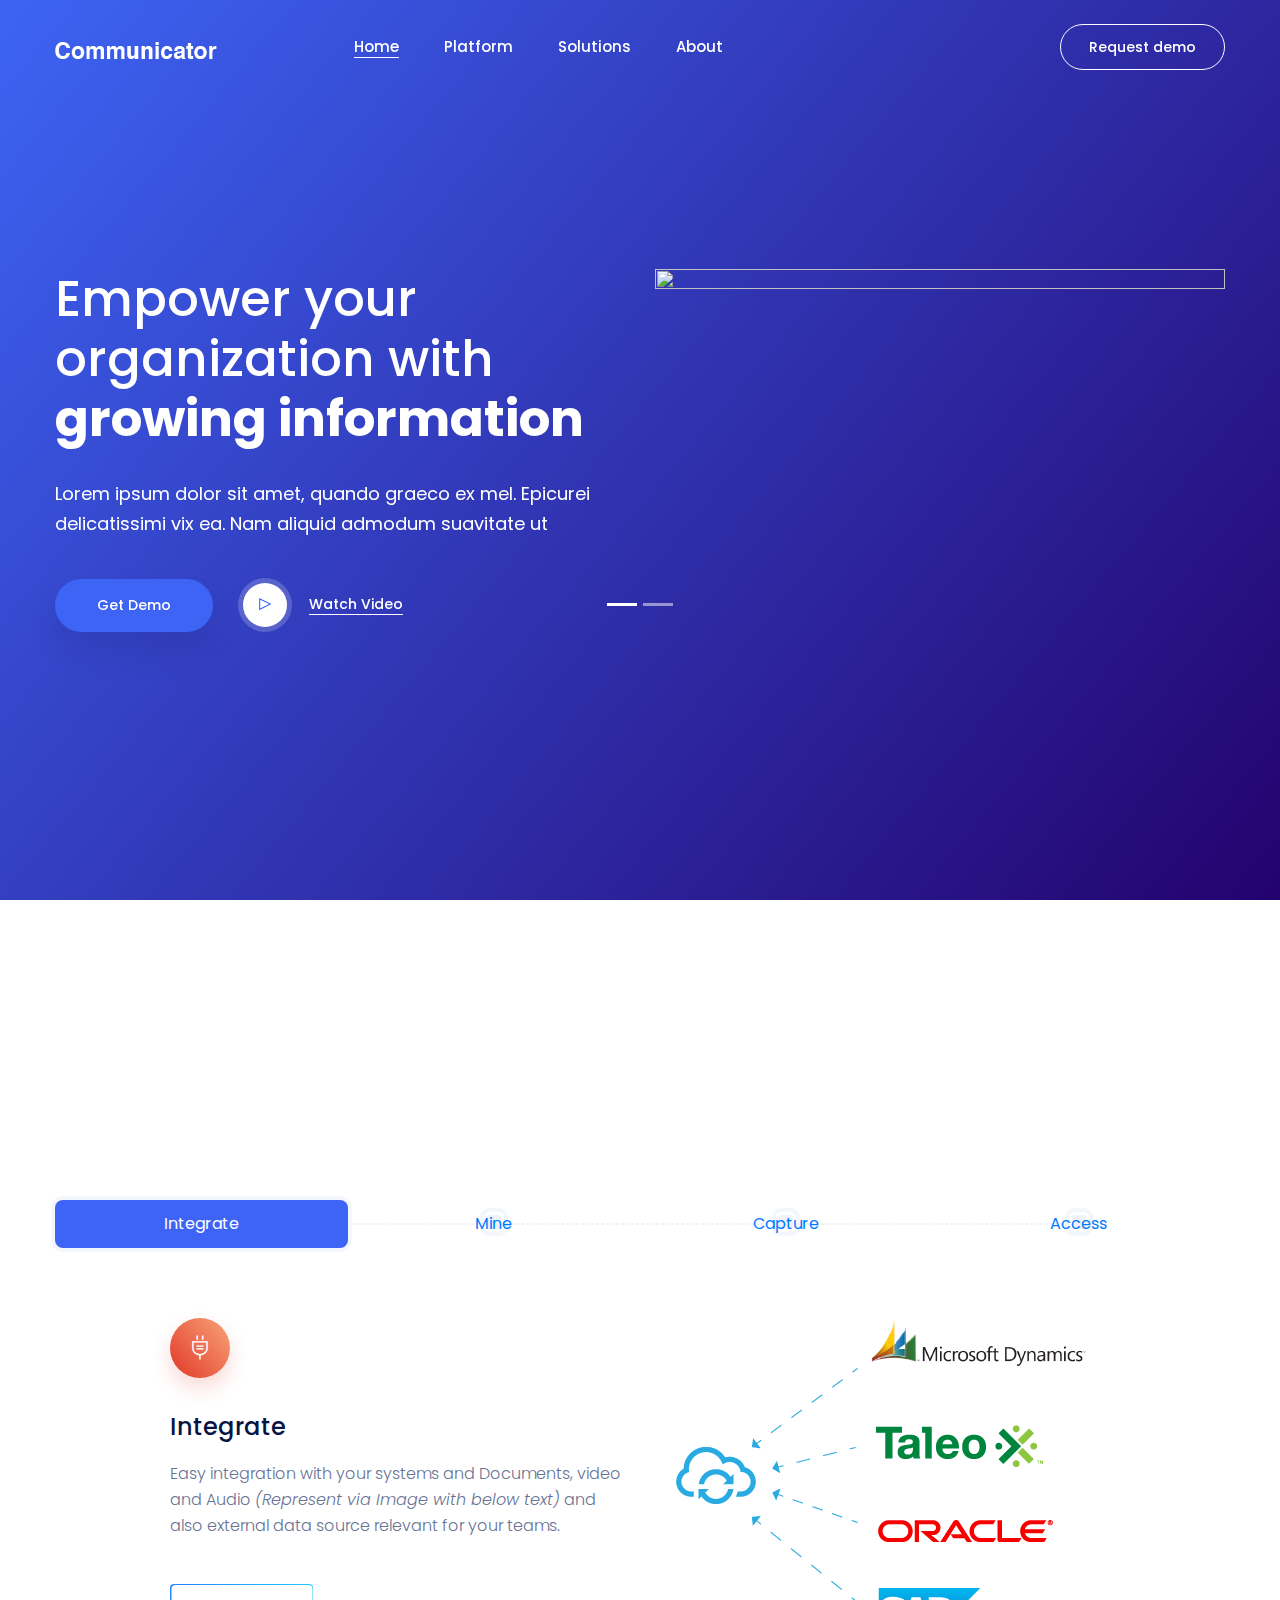
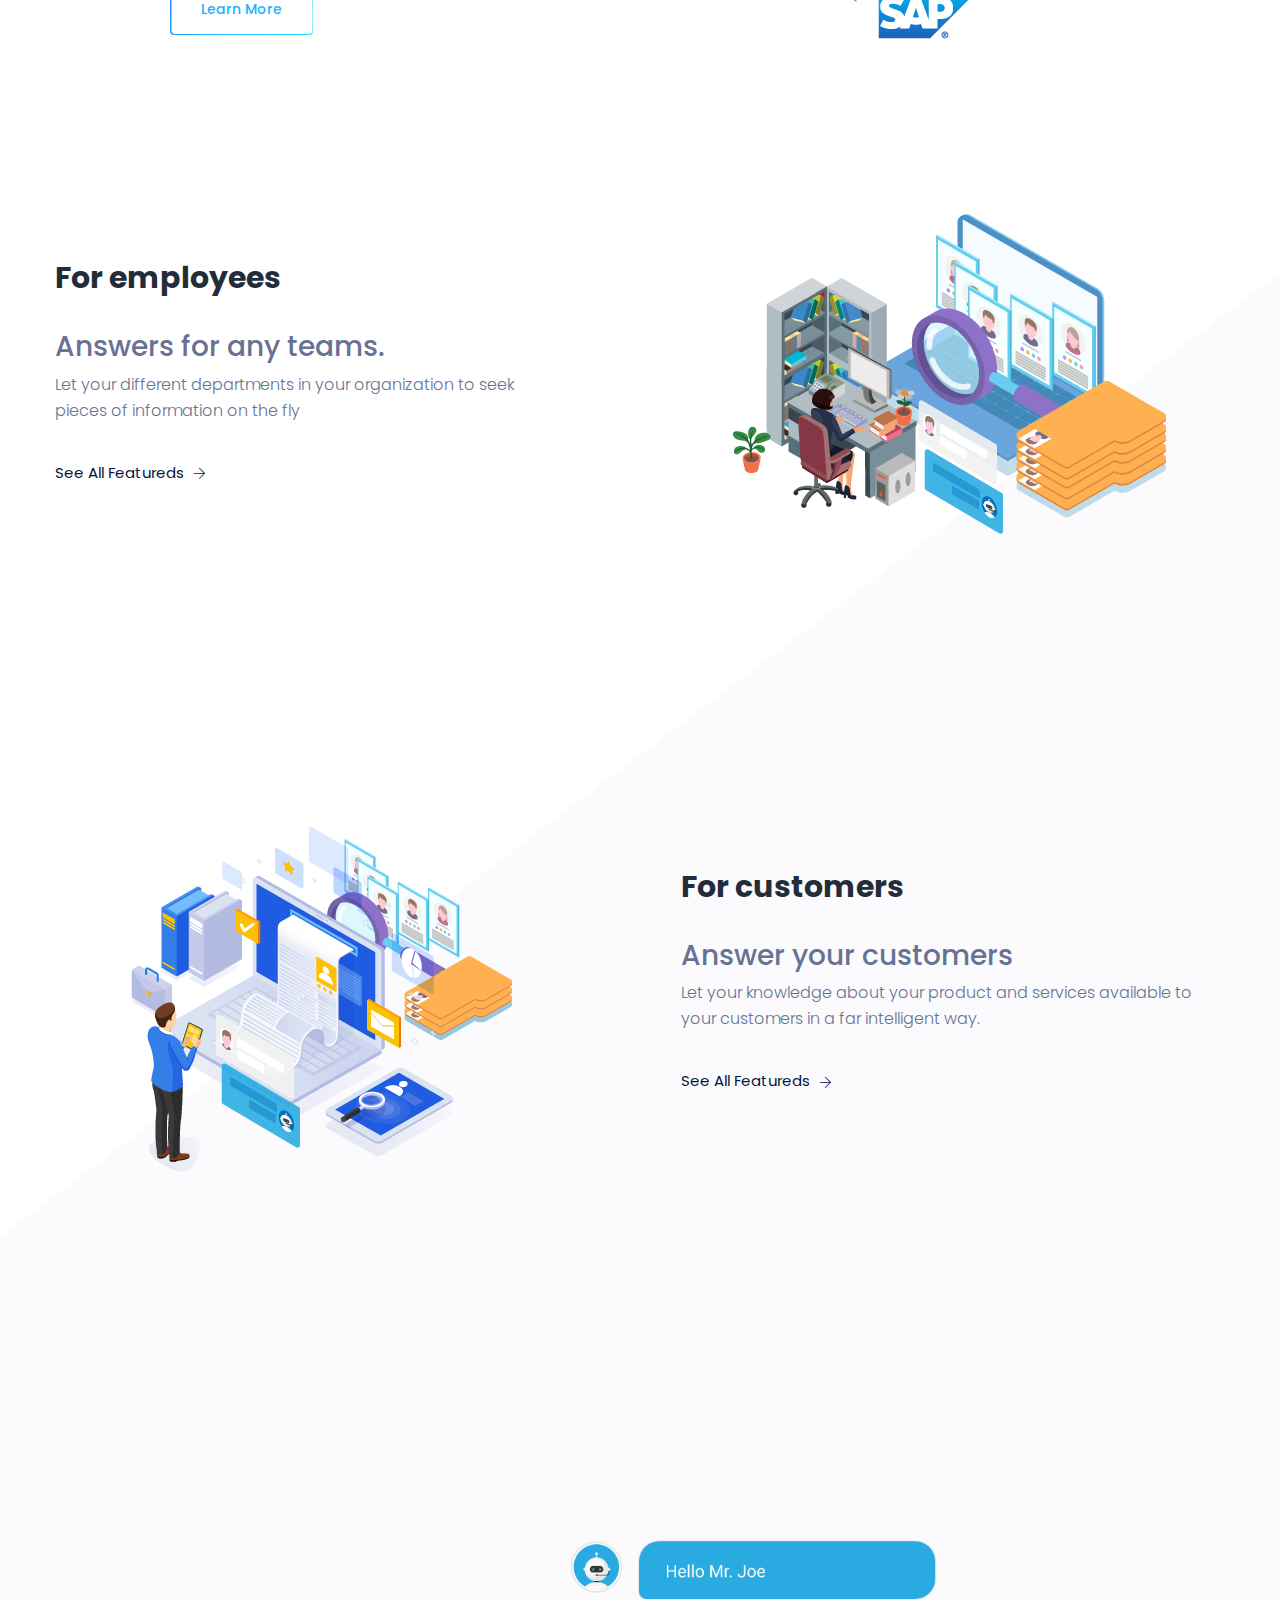
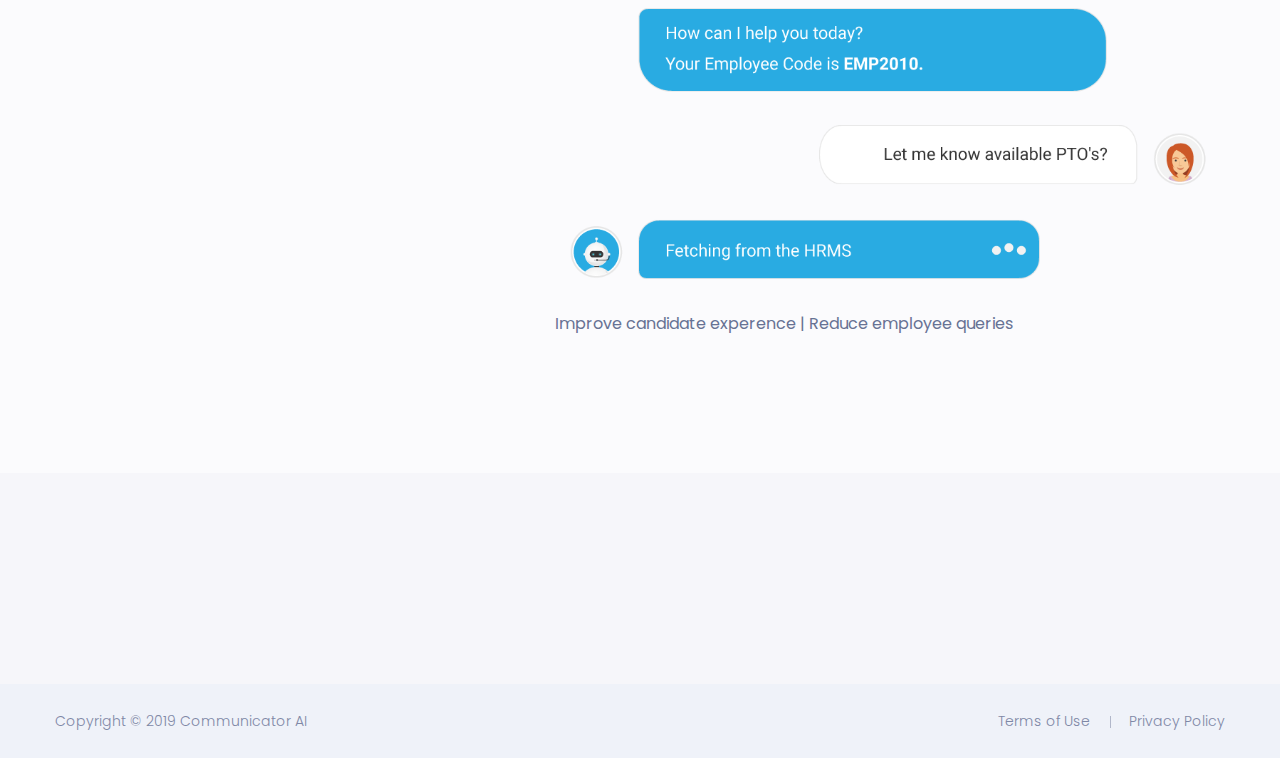
==== index.html @ 9c0e0937 "Merge branch 'master' of https://github.com/arunponnappan/communicator" ====
<!doctype html>
<html lang="en">

<head>
    <!-- Required meta tags -->
    <meta charset="utf-8">
    <meta name="viewport" content="width=device-width, initial-scale=1, shrink-to-fit=no">
    <link rel="shortcut icon" href="img/favicon.png" type="image/x-icon">
    <title>Communicator AI - Enabling Information Discovery in a secure and intelligent way </title>
    <!-- Bootstrap CSS -->
    <link rel="stylesheet" href="css/bootstrap.min.css">
    <link rel="stylesheet" href="vendors/bootstrap-selector/css/bootstrap-select.min.css">
    <!--icon font css-->
    <link rel="stylesheet" href="vendors/themify-icon/themify-icons.css">
    <link rel="stylesheet" href="vendors/flaticon/flaticon.css">
    <link rel="stylesheet" href="vendors/animation/animate.css">
    <link rel="stylesheet" href="vendors/owl-carousel/assets/owl.carousel.min.css">
    <link rel="stylesheet" href="vendors/magnify-pop/magnific-popup.css">
    <link rel="stylesheet" href="vendors/nice-select/nice-select.css">
    <link rel="stylesheet" href="css/style.css">
    <link rel="stylesheet" href="css/responsive.css">
     <style>
    /* Make the image fully responsive */
        .carousel-inner img {
            width: 100%;
            height: 100%;
         }
    </style>
</head>

<body>
<header class="header_area">
  <nav class="navbar navbar-expand-lg menu_one menu_five">
    <div class="container">
      <a class="navbar-brand sticky_logo" href="#">
          <img src="img/logo2.png"  alt="logo">
          <img src="img/logo.png" alt="">
      </a>
      <button class="navbar-toggler collapsed" type="button" data-toggle="collapse" data-target="#navbarSupportedContent" aria-controls="navbarSupportedContent" aria-expanded="false" aria-label="Toggle navigation">
          <span class="menu_toggle">
              <span class="hamburger">
                  <span></span>
                  <span></span>
                  <span></span>
              </span>
              <span class="hamburger-cross">
                  <span></span>
                  <span></span>
              </span>
          </span>
      </button>
      <div class="collapse navbar-collapse" id="navbarSupportedContent">
        <ul class="navbar-nav menu w_menu pl_120">
          <li class="nav-item dropdown active">
            <a href="index.html" class="nav-link">Home</a>
          </li>
          <li class="nav-item dropdown ">
            <a href="platform.html" class="nav-link">Platform</a>
          </li>
          <li class="nav-item dropdown ">
            <a href="solutions.html" class="nav-link">Solutions</a>
          </li>
          <li class="nav-item dropdown ">
            <a href="about.html" class="nav-link">About</a>
          </li>
        </ul>
      </div>
      <a class="btn_get btn_get_radious hidden-sm hidden-xs" href="#get-app">Request demo</a>
    </div>
  </nav>
</header>

<section class="software_banner_area d-flex align-items-center">
  <div class="container">
  <div id="carousel-main" class="carousel slide" data-ride="carousel">
          <!-- Indicators -->
          <ul class="carousel-indicators">
            <li data-target="#carousel-main" data-slide-to="0" class="active"></li>
            <li data-target="#carousel-main" data-slide-to="1"></li>
          </ul>

          <!-- The slideshow -->
          <div class="carousel-inner carousel-showall">
            <div class="carousel-item active ">
                <div class="row">
                  <div class="col-lg-6 d-flex align-items-center">
                    <div class="software_banner_content">
                      <h2 class="f_500 f_size_50 w_color wow fadeInLeft" data-wow-delay="0.2s">
                        Empower your organization with <span class="f_700">growing information</span>
                      </h2>
                      <!-- !Content -->
                      <p class="w_color f_size_18 l_height30 mt_30 wow fadeInLeft" data-wow-delay="0.4s">
                          Lorem ipsum dolor sit amet, quando graeco ex mel. Epicurei delicatissimi vix ea. Nam aliquid admodum suavitate ut
                      </p>
                      <div class="action_btn d-flex align-items-center mt_40 wow fadeInLeft" data-wow-delay="0.6s">
                        <a href="#" class="software_banner_btn">Get Demo</a>
                        <a href="!content" class="video_btn popup-youtube">
                          <div class="icon"><i class="ti-control-play"></i></div>
                          <span>Watch Video</span>
                        </a>
                      </div>
                    </div>
                  </div>
                  <div class="col-lg-6">
                    <div class="software_img wow fadeInRight" data-wow-delay="0.2s">
                      <img src="img/graphics/banner_img.png" alt="">
                    </div>
                  </div>
                </div>
            </div>
            <div class="carousel-item">
                <div class="row">
                  <div class="col-lg-6 d-flex align-items-center">
                    <div class="software_banner_content">
                      <h2 class="f_500 f_size_50 w_color wow fadeInLeft" data-wow-delay="0.2s">
                        Next generation Intelligent <span class="f_700">information discovery platform</span>
                      </h2>

                      <div class="action_btn d-flex align-items-center mt_40 wow fadeInLeft" data-wow-delay="0.6s">
                        <a href="#" class="software_banner_btn">Get Demo</a>
                        <a href="!content" class="video_btn popup-youtube">
                          <div class="icon"><i class="ti-control-play"></i></div>
                          <span>Watch Video</span>
                        </a>
                      </div>
                    </div>
                  </div>
                  <div class="col-lg-6">
                    <div class="software_img wow fadeInRight" data-wow-delay="0.2s">
                      <img src="img/graphics/slider-2.png" alt="">
                    </div>
                  </div>
                </div>
            </div>
          </div>

          <!-- Left and right controls -->
          <a class="carousel-control-prev" href="#carousel-main" data-slide="prev"></a>
          <a class="carousel-control-next" href="#carousel-main" data-slide="next"></a>
        </div>
    </div>
</section>






<section class="software_featured_area">
  <div class="container">
    <div class="sec_title text-center mb_70 wow fadeInUp" data-wow-delay="0.2s">
      <h2 class="f_p f_size_30 l_height50 f_600 t_color3">Why communicator?</h2>
      <p class="f_300 f_size_16 mb-0">
          Find the hidden information from your organization data.Yes!<br>  From both structured and unstructured data via NLP powered search agents
      </p>
    </div>
    <!-- Nav tabs -->
    <ul class="nav nav-tabs nav-justified center-tab line-d" style="border: 0;margin-bottom: 40px">
      <li class="nav-item " >
        <a class="nav-link active line-dot " data-toggle="tab" href="#home">Integrate</a>
      </li>
      <li class="nav-item">
        <a class="nav-link line-dot" data-toggle="tab" href="#menu1">Mine</a>
      </li>
      <li class="nav-item">
        <a class="nav-link line-dot" data-toggle="tab" href="#menu2">Capture</a>
      </li>
      <li class="nav-item">
        <a class="nav-link line-dot" data-toggle="tab" href="#menu3">Access</a>
      </li>
    </ul>
    <!-- Tab panes -->
    <div class="tab-content" >
      <div class="tab-pane container active" id="home">
        <div class="row flex-row-reverse saas_service_item">
          <div class="col-lg-6">
            <div class="saas_service_img">
              <img src="img/graphics/Integrate-001.png" alt="">
            </div>
          </div>
          <div class="col-lg-6 d-flex align-items-center">
            <div class="saas_service_content pl_100 ">
              <div class="icon icon_two"><i class="ti-plug"></i></div>
              <h4 class="f_500 f_p t_color">Integrate</h4>
              <p class="f_p f_300">
                  Easy integration with your systems and Documents, video and Audio <i>(Represent via Image with below text)</i> and also external data source relevant for your teams.
              </p>
              <a href="#" class="gr_btn"><span class="text">Learn More</span></a>
            </div>
          </div>
        </div>
      </div>
      <div class="tab-pane container fade" id="menu1">
        <div class="row flex-row-reverse saas_service_item">
          <div class="col-lg-6">
            <div class="saas_service_img ">
              <img src="img/graphics/mining-001.png" alt="">
            </div>
          </div>
          <div class="col-lg-6 d-flex align-items-center">
            <div class="saas_service_content pl_100 ">
              <div class="icon icon_two"><i class="ti-zip"></i></div>
              <h4 class="f_500 f_p t_color">Mining</h4>
              <p class="f_p f_300">Our search crawlers mine your systems, deep within your documents, audio and video files for the information</p>
              <a href="#" class="gr_btn"><span class="text">Learn More</span></a>
            </div>
          </div>
        </div>
      </div>
      <div class="tab-pane container fade" id="menu2">
        <div class="row flex-row-reverse saas_service_item">
          <div class="col-lg-6">
            <div class="saas_service_img ">
              <img src="img/graphics/capture-001.png" alt="">
            </div>
          </div>
          <div class="col-lg-6 d-flex align-items-center">
            <div class="saas_service_content pl_100 ">
              <div class="icon icon_two"><i class="ti-server"></i></div>
              <h4 class="f_500 f_p t_color">Knowledge Graph</h4>
              <p class="f_p f_300">Automatically creates a knowledge graph of your organization with details about your knowledge sources.</p>
              <a href="#" class="gr_btn"><span class="text">Learn More</span></a>
            </div>
          </div>
        </div>
      </div>
      <div class="tab-pane container fade" id="menu3">
        <div class="row flex-row-reverse saas_service_item">
          <div class="col-lg-6">
            <div class="saas_service_img ">
              <img src="img/graphics/Access-001.gif" alt="">
            </div>
          </div>
          <div class="col-lg-6 d-flex align-items-center">
            <div class="saas_service_content pl_100 ">
              <div class="icon icon_two"><i class="ti-comments"></i></div>
              <h4 class="f_500 f_p t_color">Search</h4>
              <p class="f_p f_300">Easily find your answers via conversational search agents</p>
              <a href="#" class="gr_btn"><span class="text">Learn More</span></a>
            </div>
          </div>
        </div>
      </div>
    </div>
  </div>
</section>


     <section class="app_featured_area">
        <div class="triangle_shape"></div>
        <div class="container">
            <div class="row flex-row-reverse app_feature_info">
                <div class="col-lg-6">
                    <div class="app_fetured_item">
                       <img src="img/graphics/search-001.png">
                    </div>
                </div>
                <div class="col-lg-6">
                    <div class="app_featured_content">
                        <h2 class="f_p f_size_30 f_700 t_color3 l_height45 pr_70 mb-30">For employees </h2>
                        <h3>Answers for any teams.</h3>
                        <p class="f_300">Let your different departments in your organization to seek pieces of information on the fly</p>
                        <a href="#" class="learn_btn_two">See All Featureds <i class="ti-arrow-right"></i></a>
                    </div>
                </div>
            </div>
            <div class="row app_feature_info">
                <div class="col-lg-5">
                    <div class="app_img">
                        <img src="img/graphics/for-customers-001.png">
                    </div>
                </div>
                <div class="col-lg-7 d-flex align-items-center">
                    <div class="app_featured_content">
                        <h2 class="f_p f_size_30 f_700 t_color3 l_height45 mb-30">For customers </h2>
                        <h3>Answer your customers </h3>
                        <p class="f_300">Let your knowledge about your product and services available to your customers in a far intelligent way. </p>
                        <a href="#" class="learn_btn_two">See All Featureds <i class="ti-arrow-right"></i></a>
                    </div>
                </div>
            </div>
        </div>
    </section>



<section class="design_tab_area " style="padding-top:10px;padding-bottom: 120px;">
  <div class="container">
    <div class="sec_title text-center mb_70 wow fadeInUp" data-wow-delay="0.3s" style="visibility: visible; animation-delay: 0.3s; animation-name: fadeInUp;">
      <h2 class="f_p f_size_30 l_height50 f_600 t_color3">See the Platform in Action</h2>
      <p class="f_300 f_size_16 mb-0">AI platform that makes all of <br>your company's information accessible through search.</p>
    </div>
    <div class="row">
      <div class="col-lg-4">
        <ul class="nav nav-tabs design_tab" role="tablist">
          <li class="nav-item wow fadeInUp" data-wow-delay="0.4s" style="visibility: visible; animation-delay: 0.4s; animation-name: fadeInUp;">
            <a class="nav-link active show" id="one-tab" data-toggle="tab" href="#one" role="tab" aria-controls="one" aria-selected="true">
              <h5>Human resource</h5>
              <p>te qui dicta mandamus reprimique</p>
            </a>
          </li>
          <li class="nav-item wow fadeInUp" data-wow-delay="0.6s" style="visibility: visible; animation-delay: 0.6s; animation-name: fadeInUp;">
            <a class="nav-link" id="two-tab" data-toggle="tab" href="#two" role="tab" aria-controls="two" aria-selected="false">
              <h5>Legal</h5>
              <p>te qui dicta mandamus reprimique</p>
            </a>
          </li>
          <li class="nav-item wow fadeInUp" data-wow-delay="0.8s" style="visibility: visible; animation-delay: 0.8s; animation-name: fadeInUp;">
            <a class="nav-link" id="four-tab" data-toggle="tab" href="#three" role="tab" aria-controls="four" aria-selected="false">
              <h5>Sales & Ops</h5>
              <p>te qui dicta mandamus reprimique</p>
            </a>
          </li>
          <li class="nav-item wow fadeInUp" data-wow-delay="0.8s" style="visibility: visible; animation-delay: 0.8s; animation-name: fadeInUp;">
            <a class="nav-link" id="four-tab" data-toggle="tab" href="#four" role="tab" aria-controls="four" aria-selected="false">
              <h5>Supply Chain </h5>
              <p>te qui dicta mandamus reprimique</p>
            </a>
          </li>
        </ul>
      </div>
      <div class="col-lg-8">
        <div class="tab-content">
          <div class="tab-pane fade active show" id="one" role="tabpanel" aria-labelledby="one-tab">
            <div class="tab_img">
              <img class="img-fluid" src="img/graphics/hr-chat-001.png" alt="">
              <p style="padding-top:10px">Improve candidate experence  | Reduce employee queries </p>
            </div>
          </div>
          <div class="tab-pane fade" id="two" role="tabpanel" aria-labelledby="two-tab">
            <div class="tab_img">
              <img class="img-fluid" src="img/graphics/legal-chat-001.png" alt="">
              <p style="padding-top:10px">Manage litigations| Know the case status on the fly </p>
            </div>
          </div>
          <div class="tab-pane fade" id="three" role="tabpanel" aria-labelledby="three-tab">
            <div class="tab_img">
              <img class="img-fluid" src="img/graphics/sales-chat-001.png" alt="">
              <p style="padding-top:10px">Automate Sales Process | Know the deal status on the fly | Democratize sales Analytics </p>
            </div>
          </div>
          <div class="tab-pane fade" id="four" role="tabpanel" aria-labelledby="four-tab">
            <div class="tab_img">
              <img class="img-fluid" src="img/graphics/supplychain-chat-001.png" alt="">
              <p style="padding-top:10px">Automate Procurement process | Inventory Visibility and Order Tracking | Warranty Claims and RMA </p>
            </div>
          </div>
        </div>
      </div>
    </div>
  </div>

  <!-- <section class="partner_logo_area_two">
        <div class="container">
            <h4 class="f_size_18 f_400 f_p text-center l_height28 mb_70">#communicator connects</h4>
            <div class="row partner_info">
                <div class="logo_item wow fadeInLeft" data-wow-delay="0.1s" style="visibility: visible; animation-delay: 0.1s; animation-name: fadeInLeft;">
                    <a href="#"><img src="img/graphics/logo_01.png" alt=""></a>
                </div>
                <div class="logo_item wow fadeInLeft" data-wow-delay="0.2s" style="visibility: visible; animation-delay: 0.2s; animation-name: fadeInLeft;">
                    <a href="#"><img src="img/graphics/logo_01.png" alt=""></a>
                </div>
                <div class="logo_item wow fadeInLeft" data-wow-delay="0.3s" style="visibility: visible; animation-delay: 0.3s; animation-name: fadeInLeft;">
                    <a href="#"><img src="img/graphics/logo_01.png" alt=""></a>
                </div>
                <div class="logo_item wow fadeInLeft" data-wow-delay="0.4s" style="visibility: visible; animation-delay: 0.4s; animation-name: fadeInLeft;">
                    <a href="#"><img src="img/graphics/logo_01.png" alt=""></a>
                </div>
                <div class="logo_item wow fadeInLeft" data-wow-delay="0.5s" style="visibility: visible; animation-delay: 0.5s; animation-name: fadeInLeft;">
                    <a href="#"><img src="img/graphics/logo_01.png" alt=""></a>
                </div>
                <div class="logo_item wow fadeInLeft" data-wow-delay="0.6s" style="visibility: visible; animation-delay: 0.6s; animation-name: fadeInLeft;">
                    <a href="#"><img src="img/graphics/logo_01.png" alt=""></a>
                </div>
                <div class="logo_item wow fadeInLeft" data-wow-delay="0.7s" style="visibility: visible; animation-delay: 0.7s; animation-name: fadeInLeft;">
                    <a href="#"><img src="img/graphics/logo_01.png" alt=""></a>
                </div>
                <div class="logo_item wow fadeInLeft" data-wow-delay="0.8s" style="visibility: visible; animation-delay: 0.8s; animation-name: fadeInLeft;">
                    <a href="#"><img src="img/graphics/logo_01.png" alt=""></a>
                </div>
            </div>


        </div>
    </section> -->

</section>


    <section class="action_area_two">
        <div class="container">
            <div class="row">
                <div class="col-lg-12 align-items-center">
                    <div class="action_content text-center">
                        <h2 class="f_600 f_size_30 l_height45 t_color3 mb-0 wow fadeInLeft" data-wow-delay="0.3s">Say hello to Communicator</h2>
                        <a href="#" class="btn_three btn_hover wow fadeInLeft" data-wow-delay="0.5s">Contact Us</a>
                    </div>
                </div>
                <!-- <div class="col-lg-4">
                    <div class="action_img wow fadeInRight" data-wow-delay="0.5s">
                        <img src="img/graphics/action_image.png" alt="">
                    </div>
                </div> -->
            </div>
        </div>
    </section>
<footer class="footer_area footer_area_five f_bg">
  <div class="footer_bottom">
    <div class="container">
      <div class="row">
        <div class="col-lg-8  col-sm-6">
          <p class="mb-0 f_300">Copyright © 2019 Communicator AI</p>
        </div>
        <div class="col-lg-4 col-md-4 col-sm-12">
          <ul class="list-unstyled f_menu text-right">
            <li><a href="#">Terms of Use</a></li>
            <li><a href="#">Privacy Policy</a></li>
          </ul>
        </div>
      </div>
    </div>
  </div>
</footer>



    <!-- Optional JavaScript -->
    <!-- jQuery first, then Popper.js, then Bootstrap JS -->
    <script src="js/jquery-3.2.1.min.js"></script>
    <script src="js/propper.js"></script>
    <script src="js/bootstrap.min.js"></script>
    <script src="vendors/bootstrap-selector/js/bootstrap-select.min.js"></script>
    <script src="vendors/wow/wow.min.js"></script>
    <script src="vendors/sckroller/jquery.parallax-scroll.js"></script>
    <script src="vendors/owl-carousel/owl.carousel.min.js"></script>
    <script src="vendors/nice-select/jquery.nice-select.min.js"></script>
    <script src="vendors/imagesloaded/imagesloaded.pkgd.min.js"></script>
    <script src="vendors/isotope/isotope-min.js"></script>
    <script src="vendors/magnify-pop/jquery.magnific-popup.min.js"></script>
    <script src="js/plugins.js"></script>
    <script src="js/main.js"></script>
</body>

</html>
---- vendors/themify-icon/themify-icons.css ----
@font-face {
	font-family: 'themify';
	src:url('fonts/themify.eot?-fvbane');
	src:url('fonts/themify.eot?#iefix-fvbane') format('embedded-opentype'),
		url('fonts/themify.woff?-fvbane') format('woff'),
		url('fonts/themify.ttf?-fvbane') format('truetype'),
		url('fonts/themify.svg?-fvbane#themify') format('svg');
	font-weight: normal;
	font-style: normal;
}

[class^="ti-"], [class*=" ti-"] {
	font-family: 'themify';
	speak: none;
	font-style: normal;
	font-weight: normal;
	font-variant: normal;
	text-transform: none;
	line-height: 1;

	/* Better Font Rendering =========== */
	-webkit-font-smoothing: antialiased;
	-moz-osx-font-smoothing: grayscale;
}

.ti-wand:before {
	content: "\e600";
}
.ti-volume:before {
	content: "\e601";
}
.ti-user:before {
	content: "\e602";
}
.ti-unlock:before {
	content: "\e603";
}
.ti-unlink:before {
	content: "\e604";
}
.ti-trash:before {
	content: "\e605";
}
.ti-thought:before {
	content: "\e606";
}
.ti-target:before {
	content: "\e607";
}
.ti-tag:before {
	content: "\e608";
}
.ti-tablet:before {
	content: "\e609";
}
.ti-star:before {
	content: "\e60a";
}
.ti-spray:before {
	content: "\e60b";
}
.ti-signal:before {
	content: "\e60c";
}
.ti-shopping-cart:before {
	content: "\e60d";
}
.ti-shopping-cart-full:before {
	content: "\e60e";
}
.ti-settings:before {
	content: "\e60f";
}
.ti-search:before {
	content: "\e610";
}
.ti-zoom-in:before {
	content: "\e611";
}
.ti-zoom-out:before {
	content: "\e612";
}
.ti-cut:before {
	content: "\e613";
}
.ti-ruler:before {
	content: "\e614";
}
.ti-ruler-pencil:before {
	content: "\e615";
}
.ti-ruler-alt:before {
	content: "\e616";
}
.ti-bookmark:before {
	content: "\e617";
}
.ti-bookmark-alt:before {
	content: "\e618";
}
.ti-reload:before {
	content: "\e619";
}
.ti-plus:before {
	content: "\e61a";
}
.ti-pin:before {
	content: "\e61b";
}
.ti-pencil:before {
	content: "\e61c";
}
.ti-pencil-alt:before {
	content: "\e61d";
}
.ti-paint-roller:before {
	content: "\e61e";
}
.ti-paint-bucket:before {
	content: "\e61f";
}
.ti-na:before {
	content: "\e620";
}
.ti-mobile:before {
	content: "\e621";
}
.ti-minus:before {
	content: "\e622";
}
.ti-medall:before {
	content: "\e623";
}
.ti-medall-alt:before {
	content: "\e624";
}
.ti-marker:before {
	content: "\e625";
}
.ti-marker-alt:before {
	content: "\e626";
}
.ti-arrow-up:before {
	content: "\e627";
}
.ti-arrow-right:before {
	content: "\e628";
}
.ti-arrow-left:before {
	content: "\e629";
}
.ti-arrow-down:before {
	content: "\e62a";
}
.ti-lock:before {
	content: "\e62b";
}
.ti-location-arrow:before {
	content: "\e62c";
}
.ti-link:before {
	content: "\e62d";
}
.ti-layout:before {
	content: "\e62e";
}
.ti-layers:before {
	content: "\e62f";
}
.ti-layers-alt:before {
	content: "\e630";
}
.ti-key:before {
	content: "\e631";
}
.ti-import:before {
	content: "\e632";
}
.ti-image:before {
	content: "\e633";
}
.ti-heart:before {
	content: "\e634";
}
.ti-heart-broken:before {
	content: "\e635";
}
.ti-hand-stop:before {
	content: "\e636";
}
.ti-hand-open:before {
	content: "\e637";
}
.ti-hand-drag:before {
	content: "\e638";
}
.ti-folder:before {
	content: "\e639";
}
.ti-flag:before {
	content: "\e63a";
}
.ti-flag-alt:before {
	content: "\e63b";
}
.ti-flag-alt-2:before {
	content: "\e63c";
}
.ti-eye:before {
	content: "\e63d";
}
.ti-export:before {
	content: "\e63e";
}
.ti-exchange-vertical:before {
	content: "\e63f";
}
.ti-desktop:before {
	content: "\e640";
}
.ti-cup:before {
	content: "\e641";
}
.ti-crown:before {
	content: "\e642";
}
.ti-comments:before {
	content: "\e643";
}
.ti-comment:before {
	content: "\e644";
}
.ti-comment-alt:before {
	content: "\e645";
}
.ti-close:before {
	content: "\e646";
}
.ti-clip:before {
	content: "\e647";
}
.ti-angle-up:before {
	content: "\e648";
}
.ti-angle-right:before {
	content: "\e649";
}
.ti-angle-left:before {
	content: "\e64a";
}
.ti-angle-down:before {
	content: "\e64b";
}
.ti-check:before {
	content: "\e64c";
}
.ti-check-box:before {
	content: "\e64d";
}
.ti-camera:before {
	content: "\e64e";
}
.ti-announcement:before {
	content: "\e64f";
}
.ti-brush:before {
	content: "\e650";
}
.ti-briefcase:before {
	content: "\e651";
}
.ti-bolt:before {
	content: "\e652";
}
.ti-bolt-alt:before {
	content: "\e653";
}
.ti-blackboard:before {
	content: "\e654";
}
.ti-bag:before {
	content: "\e655";
}
.ti-move:before {
	content: "\e656";
}
.ti-arrows-vertical:before {
	content: "\e657";
}
.ti-arrows-horizontal:before {
	content: "\e658";
}
.ti-fullscreen:before {
	content: "\e659";
}
.ti-arrow-top-right:before {
	content: "\e65a";
}
.ti-arrow-top-left:before {
	content: "\e65b";
}
.ti-arrow-circle-up:before {
	content: "\e65c";
}
.ti-arrow-circle-right:before {
	content: "\e65d";
}
.ti-arrow-circle-left:before {
	content: "\e65e";
}
.ti-arrow-circle-down:before {
	content: "\e65f";
}
.ti-angle-double-up:before {
	content: "\e660";
}
.ti-angle-double-right:before {
	content: "\e661";
}
.ti-angle-double-left:before {
	content: "\e662";
}
.ti-angle-double-down:before {
	content: "\e663";
}
.ti-zip:before {
	content: "\e664";
}
.ti-world:before {
	content: "\e665";
}
.ti-wheelchair:before {
	content: "\e666";
}
.ti-view-list:before {
	content: "\e667";
}
.ti-view-list-alt:before {
	content: "\e668";
}
.ti-view-grid:before {
	content: "\e669";
}
.ti-uppercase:before {
	content: "\e66a";
}
.ti-upload:before {
	content: "\e66b";
}
.ti-underline:before {
	content: "\e66c";
}
.ti-truck:before {
	content: "\e66d";
}
.ti-timer:before {
	content: "\e66e";
}
.ti-ticket:before {
	content: "\e66f";
}
.ti-thumb-up:before {
	content: "\e670";
}
.ti-thumb-down:before {
	content: "\e671";
}
.ti-text:before {
	content: "\e672";
}
.ti-stats-up:before {
	content: "\e673";
}
.ti-stats-down:before {
	content: "\e674";
}
.ti-split-v:before {
	content: "\e675";
}
.ti-split-h:before {
	content: "\e676";
}
.ti-smallcap:before {
	content: "\e677";
}
.ti-shine:before {
	content: "\e678";
}
.ti-shift-right:before {
	content: "\e679";
}
.ti-shift-left:before {
	content: "\e67a";
}
.ti-shield:before {
	content: "\e67b";
}
.ti-notepad:before {
	content: "\e67c";
}
.ti-server:before {
	content: "\e67d";
}
.ti-quote-right:before {
	content: "\e67e";
}
.ti-quote-left:before {
	content: "\e67f";
}
.ti-pulse:before {
	content: "\e680";
}
.ti-printer:before {
	content: "\e681";
}
.ti-power-off:before {
	content: "\e682";
}
.ti-plug:before {
	content: "\e683";
}
.ti-pie-chart:before {
	content: "\e684";
}
.ti-paragraph:before {
	content: "\e685";
}
.ti-panel:before {
	content: "\e686";
}
.ti-package:before {
	content: "\e687";
}
.ti-music:before {
	content: "\e688";
}
.ti-music-alt:before {
	content: "\e689";
}
.ti-mouse:before {
	content: "\e68a";
}
.ti-mouse-alt:before {
	content: "\e68b";
}
.ti-money:before {
	content: "\e68c";
}
.ti-microphone:before {
	content: "\e68d";
}
.ti-menu:before {
	content: "\e68e";
}
.ti-menu-alt:before {
	content: "\e68f";
}
.ti-map:before {
	content: "\e690";
}
.ti-map-alt:before {
	content: "\e691";
}
.ti-loop:before {
	content: "\e692";
}
.ti-location-pin:before {
	content: "\e693";
}
.ti-list:before {
	content: "\e694";
}
.ti-light-bulb:before {
	content: "\e695";
}
.ti-Italic:before {
	content: "\e696";
}
.ti-info:before {
	content: "\e697";
}
.ti-infinite:before {
	content: "\e698";
}
.ti-id-badge:before {
	content: "\e699";
}
.ti-hummer:before {
	content: "\e69a";
}
.ti-home:before {
	content: "\e69b";
}
.ti-help:before {
	content: "\e69c";
}
.ti-headphone:before {
	content: "\e69d";
}
.ti-harddrives:before {
	content: "\e69e";
}
.ti-harddrive:before {
	content: "\e69f";
}
.ti-gift:before {
	content: "\e6a0";
}
.ti-game:before {
	content: "\e6a1";
}
.ti-filter:before {
	content: "\e6a2";
}
.ti-files:before {
	content: "\e6a3";
}
.ti-file:before {
	content: "\e6a4";
}
.ti-eraser:before {
	content: "\e6a5";
}
.ti-envelope:before {
	content: "\e6a6";
}
.ti-download:before {
	content: "\e6a7";
}
.ti-direction:before {
	content: "\e6a8";
}
.ti-direction-alt:before {
	content: "\e6a9";
}
.ti-dashboard:before {
	content: "\e6aa";
}
.ti-control-stop:before {
	content: "\e6ab";
}
.ti-control-shuffle:before {
	content: "\e6ac";
}
.ti-control-play:before {
	content: "\e6ad";
}
.ti-control-pause:before {
	content: "\e6ae";
}
.ti-control-forward:before {
	content: "\e6af";
}
.ti-control-backward:before {
	content: "\e6b0";
}
.ti-cloud:before {
	content: "\e6b1";
}
.ti-cloud-up:before {
	content: "\e6b2";
}
.ti-cloud-down:before {
	content: "\e6b3";
}
.ti-clipboard:before {
	content: "\e6b4";
}
.ti-car:before {
	content: "\e6b5";
}
.ti-calendar:before {
	content: "\e6b6";
}
.ti-book:before {
	content: "\e6b7";
}
.ti-bell:before {
	content: "\e6b8";
}
.ti-basketball:before {
	content: "\e6b9";
}
.ti-bar-chart:before {
	content: "\e6ba";
}
.ti-bar-chart-alt:before {
	content: "\e6bb";
}
.ti-back-right:before {
	content: "\e6bc";
}
.ti-back-left:before {
	content: "\e6bd";
}
.ti-arrows-corner:before {
	content: "\e6be";
}
.ti-archive:before {
	content: "\e6bf";
}
.ti-anchor:before {
	content: "\e6c0";
}
.ti-align-right:before {
	content: "\e6c1";
}
.ti-align-left:before {
	content: "\e6c2";
}
.ti-align-justify:before {
	content: "\e6c3";
}
.ti-align-center:before {
	content: "\e6c4";
}
.ti-alert:before {
	content: "\e6c5";
}
.ti-alarm-clock:before {
	content: "\e6c6";
}
.ti-agenda:before {
	content: "\e6c7";
}
.ti-write:before {
	content: "\e6c8";
}
.ti-window:before {
	content: "\e6c9";
}
.ti-widgetized:before {
	content: "\e6ca";
}
.ti-widget:before {
	content: "\e6cb";
}
.ti-widget-alt:before {
	content: "\e6cc";
}
.ti-wallet:before {
	content: "\e6cd";
}
.ti-video-clapper:before {
	content: "\e6ce";
}
.ti-video-camera:before {
	content: "\e6cf";
}
.ti-vector:before {
	content: "\e6d0";
}
.ti-themify-logo:before {
	content: "\e6d1";
}
.ti-themify-favicon:before {
	content: "\e6d2";
}
.ti-themify-favicon-alt:before {
	content: "\e6d3";
}
.ti-support:before {
	content: "\e6d4";
}
.ti-stamp:before {
	content: "\e6d5";
}
.ti-split-v-alt:before {
	content: "\e6d6";
}
.ti-slice:before {
	content: "\e6d7";
}
.ti-shortcode:before {
	content: "\e6d8";
}
.ti-shift-right-alt:before {
	content: "\e6d9";
}
.ti-shift-left-alt:before {
	content: "\e6da";
}
.ti-ruler-alt-2:before {
	content: "\e6db";
}
.ti-receipt:before {
	content: "\e6dc";
}
.ti-pin2:before {
	content: "\e6dd";
}
.ti-pin-alt:before {
	content: "\e6de";
}
.ti-pencil-alt2:before {
	content: "\e6df";
}
.ti-palette:before {
	content: "\e6e0";
}
.ti-more:before {
	content: "\e6e1";
}
.ti-more-alt:before {
	content: "\e6e2";
}
.ti-microphone-alt:before {
	content: "\e6e3";
}
.ti-magnet:before {
	content: "\e6e4";
}
.ti-line-double:before {
	content: "\e6e5";
}
.ti-line-dotted:before {
	content: "\e6e6";
}
.ti-line-dashed:before {
	content: "\e6e7";
}
.ti-layout-width-full:before {
	content: "\e6e8";
}
.ti-layout-width-default:before {
	content: "\e6e9";
}
.ti-layout-width-default-alt:before {
	content: "\e6ea";
}
.ti-layout-tab:before {
	content: "\e6eb";
}
.ti-layout-tab-window:before {
	content: "\e6ec";
}
.ti-layout-tab-v:before {
	content: "\e6ed";
}
.ti-layout-tab-min:before {
	content: "\e6ee";
}
.ti-layout-slider:before {
	content: "\e6ef";
}
.ti-layout-slider-alt:before {
	content: "\e6f0";
}
.ti-layout-sidebar-right:before {
	content: "\e6f1";
}
.ti-layout-sidebar-none:before {
	content: "\e6f2";
}
.ti-layout-sidebar-left:before {
	content: "\e6f3";
}
.ti-layout-placeholder:before {
	content: "\e6f4";
}
.ti-layout-menu:before {
	content: "\e6f5";
}
.ti-layout-menu-v:before {
	content: "\e6f6";
}
.ti-layout-menu-separated:before {
	content: "\e6f7";
}
.ti-layout-menu-full:before {
	content: "\e6f8";
}
.ti-layout-media-right-alt:before {
	content: "\e6f9";
}
.ti-layout-media-right:before {
	content: "\e6fa";
}
.ti-layout-media-overlay:before {
	content: "\e6fb";
}
.ti-layout-media-overlay-alt:before {
	content: "\e6fc";
}
.ti-layout-media-overlay-alt-2:before {
	content: "\e6fd";
}
.ti-layout-media-left-alt:before {
	content: "\e6fe";
}
.ti-layout-media-left:before {
	content: "\e6ff";
}
.ti-layout-media-center-alt:before {
	content: "\e700";
}
.ti-layout-media-center:before {
	content: "\e701";
}
.ti-layout-list-thumb:before {
	content: "\e702";
}
.ti-layout-list-thumb-alt:before {
	content: "\e703";
}
.ti-layout-list-post:before {
	content: "\e704";
}
.ti-layout-list-large-image:before {
	content: "\e705";
}
.ti-layout-line-solid:before {
	content: "\e706";
}
.ti-layout-grid4:before {
	content: "\e707";
}
.ti-layout-grid3:before {
	content: "\e708";
}
.ti-layout-grid2:before {
	content: "\e709";
}
.ti-layout-grid2-thumb:before {
	content: "\e70a";
}
.ti-layout-cta-right:before {
	content: "\e70b";
}
.ti-layout-cta-left:before {
	content: "\e70c";
}
.ti-layout-cta-center:before {
	content: "\e70d";
}
.ti-layout-cta-btn-right:before {
	content: "\e70e";
}
.ti-layout-cta-btn-left:before {
	content: "\e70f";
}
.ti-layout-column4:before {
	content: "\e710";
}
.ti-layout-column3:before {
	content: "\e711";
}
.ti-layout-column2:before {
	content: "\e712";
}
.ti-layout-accordion-separated:before {
	content: "\e713";
}
.ti-layout-accordion-merged:before {
	content: "\e714";
}
.ti-layout-accordion-list:before {
	content: "\e715";
}
.ti-ink-pen:before {
	content: "\e716";
}
.ti-info-alt:before {
	content: "\e717";
}
.ti-help-alt:before {
	content: "\e718";
}
.ti-headphone-alt:before {
	content: "\e719";
}
.ti-hand-point-up:before {
	content: "\e71a";
}
.ti-hand-point-right:before {
	content: "\e71b";
}
.ti-hand-point-left:before {
	content: "\e71c";
}
.ti-hand-point-down:before {
	content: "\e71d";
}
.ti-gallery:before {
	content: "\e71e";
}
.ti-face-smile:before {
	content: "\e71f";
}
.ti-face-sad:before {
	content: "\e720";
}
.ti-credit-card:before {
	content: "\e721";
}
.ti-control-skip-forward:before {
	content: "\e722";
}
.ti-control-skip-backward:before {
	content: "\e723";
}
.ti-control-record:before {
	content: "\e724";
}
.ti-control-eject:before {
	content: "\e725";
}
.ti-comments-smiley:before {
	content: "\e726";
}
.ti-brush-alt:before {
	content: "\e727";
}
.ti-youtube:before {
	content: "\e728";
}
.ti-vimeo:before {
	content: "\e729";
}
.ti-twitter:before {
	content: "\e72a";
}
.ti-time:before {
	content: "\e72b";
}
.ti-tumblr:before {
	content: "\e72c";
}
.ti-skype:before {
	content: "\e72d";
}
.ti-share:before {
	content: "\e72e";
}
.ti-share-alt:before {
	content: "\e72f";
}
.ti-rocket:before {
	content: "\e730";
}
.ti-pinterest:before {
	content: "\e731";
}
.ti-new-window:before {
	content: "\e732";
}
.ti-microsoft:before {
	content: "\e733";
}
.ti-list-ol:before {
	content: "\e734";
}
.ti-linkedin:before {
	content: "\e735";
}
.ti-layout-sidebar-2:before {
	content: "\e736";
}
.ti-layout-grid4-alt:before {
	content: "\e737";
}
.ti-layout-grid3-alt:before {
	content: "\e738";
}
.ti-layout-grid2-alt:before {
	content: "\e739";
}
.ti-layout-column4-alt:before {
	content: "\e73a";
}
.ti-layout-column3-alt:before {
	content: "\e73b";
}
.ti-layout-column2-alt:before {
	content: "\e73c";
}
.ti-instagram:before {
	content: "\e73d";
}
.ti-google:before {
	content: "\e73e";
}
.ti-github:before {
	content: "\e73f";
}
.ti-flickr:before {
	content: "\e740";
}
.ti-facebook:before {
	content: "\e741";
}
.ti-dropbox:before {
	content: "\e742";
}
.ti-dribbble:before {
	content: "\e743";
}
.ti-apple:before {
	content: "\e744";
}
.ti-android:before {
	content: "\e745";
}
.ti-save:before {
	content: "\e746";
}
.ti-save-alt:before {
	content: "\e747";
}
.ti-yahoo:before {
	content: "\e748";
}
.ti-wordpress:before {
	content: "\e749";
}
.ti-vimeo-alt:before {
	content: "\e74a";
}
.ti-twitter-alt:before {
	content: "\e74b";
}
.ti-tumblr-alt:before {
	content: "\e74c";
}
.ti-trello:before {
	content: "\e74d";
}
.ti-stack-overflow:before {
	content: "\e74e";
}
.ti-soundcloud:before {
	content: "\e74f";
}
.ti-sharethis:before {
	content: "\e750";
}
.ti-sharethis-alt:before {
	content: "\e751";
}
.ti-reddit:before {
	content: "\e752";
}
.ti-pinterest-alt:before {
	content: "\e753";
}
.ti-microsoft-alt:before {
	content: "\e754";
}
.ti-linux:before {
	content: "\e755";
}
.ti-jsfiddle:before {
	content: "\e756";
}
.ti-joomla:before {
	content: "\e757";
}
.ti-html5:before {
	content: "\e758";
}
.ti-flickr-alt:before {
	content: "\e759";
}
.ti-email:before {
	content: "\e75a";
}
.ti-drupal:before {
	content: "\e75b";
}
.ti-dropbox-alt:before {
	content: "\e75c";
}
.ti-css3:before {
	content: "\e75d";
}
.ti-rss:before {
	content: "\e75e";
}
.ti-rss-alt:before {
	content: "\e75f";
}
---- vendors/flaticon/flaticon.css ----
/*
  	Flaticon icon font: Flaticon
  	Creation date: 24/07/2018 07:52
  	*/

@font-face {
  font-family: "Flaticon";
  src: url("./Flaticon.eot");
  src: url("./Flaticon.eot?#iefix") format("embedded-opentype"),
       url("./Flaticon.woff") format("woff"),
       url("./Flaticon.ttf") format("truetype"),
       url("./Flaticon.svg#Flaticon") format("svg");
  font-weight: normal;
  font-style: normal;
}

@media screen and (-webkit-min-device-pixel-ratio:0) {
  @font-face {
    font-family: "Flaticon";
    src: url("./Flaticon.svg#Flaticon") format("svg");
  }
}

[class^="flaticon-"]:before, [class*=" flaticon-"]:before,
[class^="flaticon-"]:after, [class*=" flaticon-"]:after {   
  font-family: Flaticon;
        font-size: 20px;
font-style: normal;
margin-left: 20px;
}

.flaticon-target:before { content: "\f100"; }
.flaticon-lightbulb:before { content: "\f101"; }
.flaticon-mortarboard:before { content: "\f102"; }
---- vendors/nice-select/nice-select.css ----
.nice-select {
  -webkit-tap-highlight-color: transparent;
  background-color: #fff;
  border-radius: 5px;
  border: solid 1px #e8e8e8;
  box-sizing: border-box;
  clear: both;
  cursor: pointer;
  display: block;
  float: left;
  font-family: inherit;
  font-size: 14px;
  font-weight: normal;
  height: 42px;
  line-height: 40px;
  outline: none;
  padding-left: 18px;
  padding-right: 30px;
  position: relative;
  text-align: left !important;
  -webkit-transition: all 0.2s ease-in-out;
  transition: all 0.2s ease-in-out;
  -webkit-user-select: none;
     -moz-user-select: none;
      -ms-user-select: none;
          user-select: none;
  white-space: nowrap;
  width: auto; }
  .nice-select:hover {
    border-color: #dbdbdb; }
  .nice-select:active, .nice-select.open, .nice-select:focus {
    border-color: #999; }
  .nice-select:after {
    border-bottom: 2px solid #999;
    border-right: 2px solid #999;
    content: '';
    display: block;
    height: 5px;
    margin-top: -4px;
    pointer-events: none;
    position: absolute;
    right: 12px;
    top: 50%;
    -webkit-transform-origin: 66% 66%;
        -ms-transform-origin: 66% 66%;
            transform-origin: 66% 66%;
    -webkit-transform: rotate(45deg);
        -ms-transform: rotate(45deg);
            transform: rotate(45deg);
    -webkit-transition: all 0.15s ease-in-out;
    transition: all 0.15s ease-in-out;
    width: 5px; }
  .nice-select.open:after {
    -webkit-transform: rotate(-135deg);
        -ms-transform: rotate(-135deg);
            transform: rotate(-135deg); }
  .nice-select.open .list {
    opacity: 1;
    pointer-events: auto;
    -webkit-transform: scale(1) translateY(0);
        -ms-transform: scale(1) translateY(0);
            transform: scale(1) translateY(0); }
  .nice-select.disabled {
    border-color: #ededed;
    color: #999;
    pointer-events: none; }
    .nice-select.disabled:after {
      border-color: #cccccc; }
  .nice-select.wide {
    width: 100%; }
    .nice-select.wide .list {
      left: 0 !important;
      right: 0 !important; }
  .nice-select.right {
    float: right; }
    .nice-select.right .list {
      left: auto;
      right: 0; }
  .nice-select.small {
    font-size: 12px;
    height: 36px;
    line-height: 34px; }
    .nice-select.small:after {
      height: 4px;
      width: 4px; }
    .nice-select.small .option {
      line-height: 34px;
      min-height: 34px; }
  .nice-select .list {
    background-color: #fff;
    border-radius: 5px;
    box-shadow: 0 0 0 1px rgba(68, 68, 68, 0.11);
    box-sizing: border-box;
    margin-top: 4px;
    opacity: 0;
    overflow: hidden;
    padding: 0;
    pointer-events: none;
    position: absolute;
    top: 100%;
    left: 0;
    -webkit-transform-origin: 50% 0;
        -ms-transform-origin: 50% 0;
            transform-origin: 50% 0;
    -webkit-transform: scale(0.75) translateY(-21px);
        -ms-transform: scale(0.75) translateY(-21px);
            transform: scale(0.75) translateY(-21px);
    -webkit-transition: all 0.2s cubic-bezier(0.5, 0, 0, 1.25), opacity 0.15s ease-out;
    transition: all 0.2s cubic-bezier(0.5, 0, 0, 1.25), opacity 0.15s ease-out;
    z-index: 9; }
    .nice-select .list:hover .option:not(:hover) {
      background-color: transparent !important; }
  .nice-select .option {
    cursor: pointer;
    font-weight: 400;
    line-height: 40px;
    list-style: none;
    min-height: 40px;
    outline: none;
    padding-left: 18px;
    padding-right: 29px;
    text-align: left;
    -webkit-transition: all 0.2s;
    transition: all 0.2s; }
    .nice-select .option:hover, .nice-select .option.focus, .nice-select .option.selected.focus {
      background-color: #f6f6f6; }
    .nice-select .option.selected {
      font-weight: bold; }
    .nice-select .option.disabled {
      background-color: transparent;
      color: #999;
      cursor: default; }

.no-csspointerevents .nice-select .list {
  display: none; }

.no-csspointerevents .nice-select.open .list {
  display: block; }
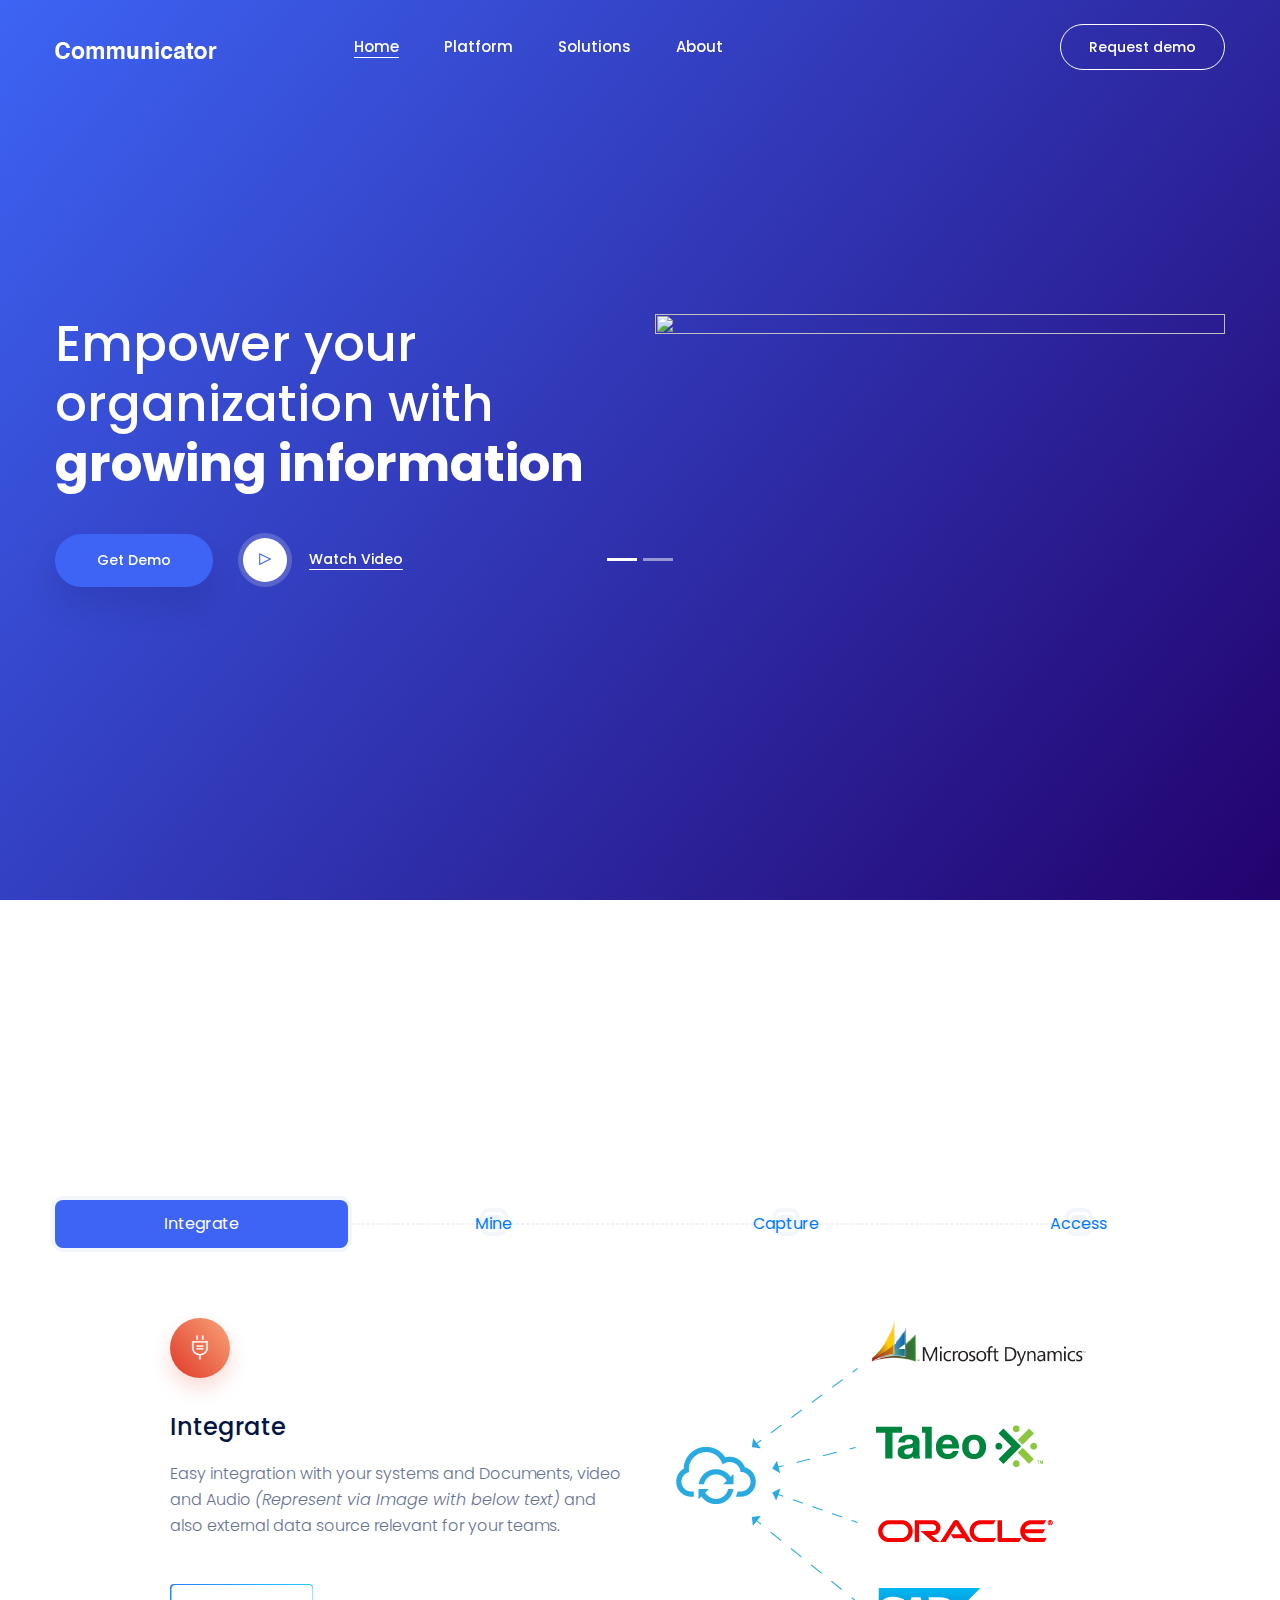
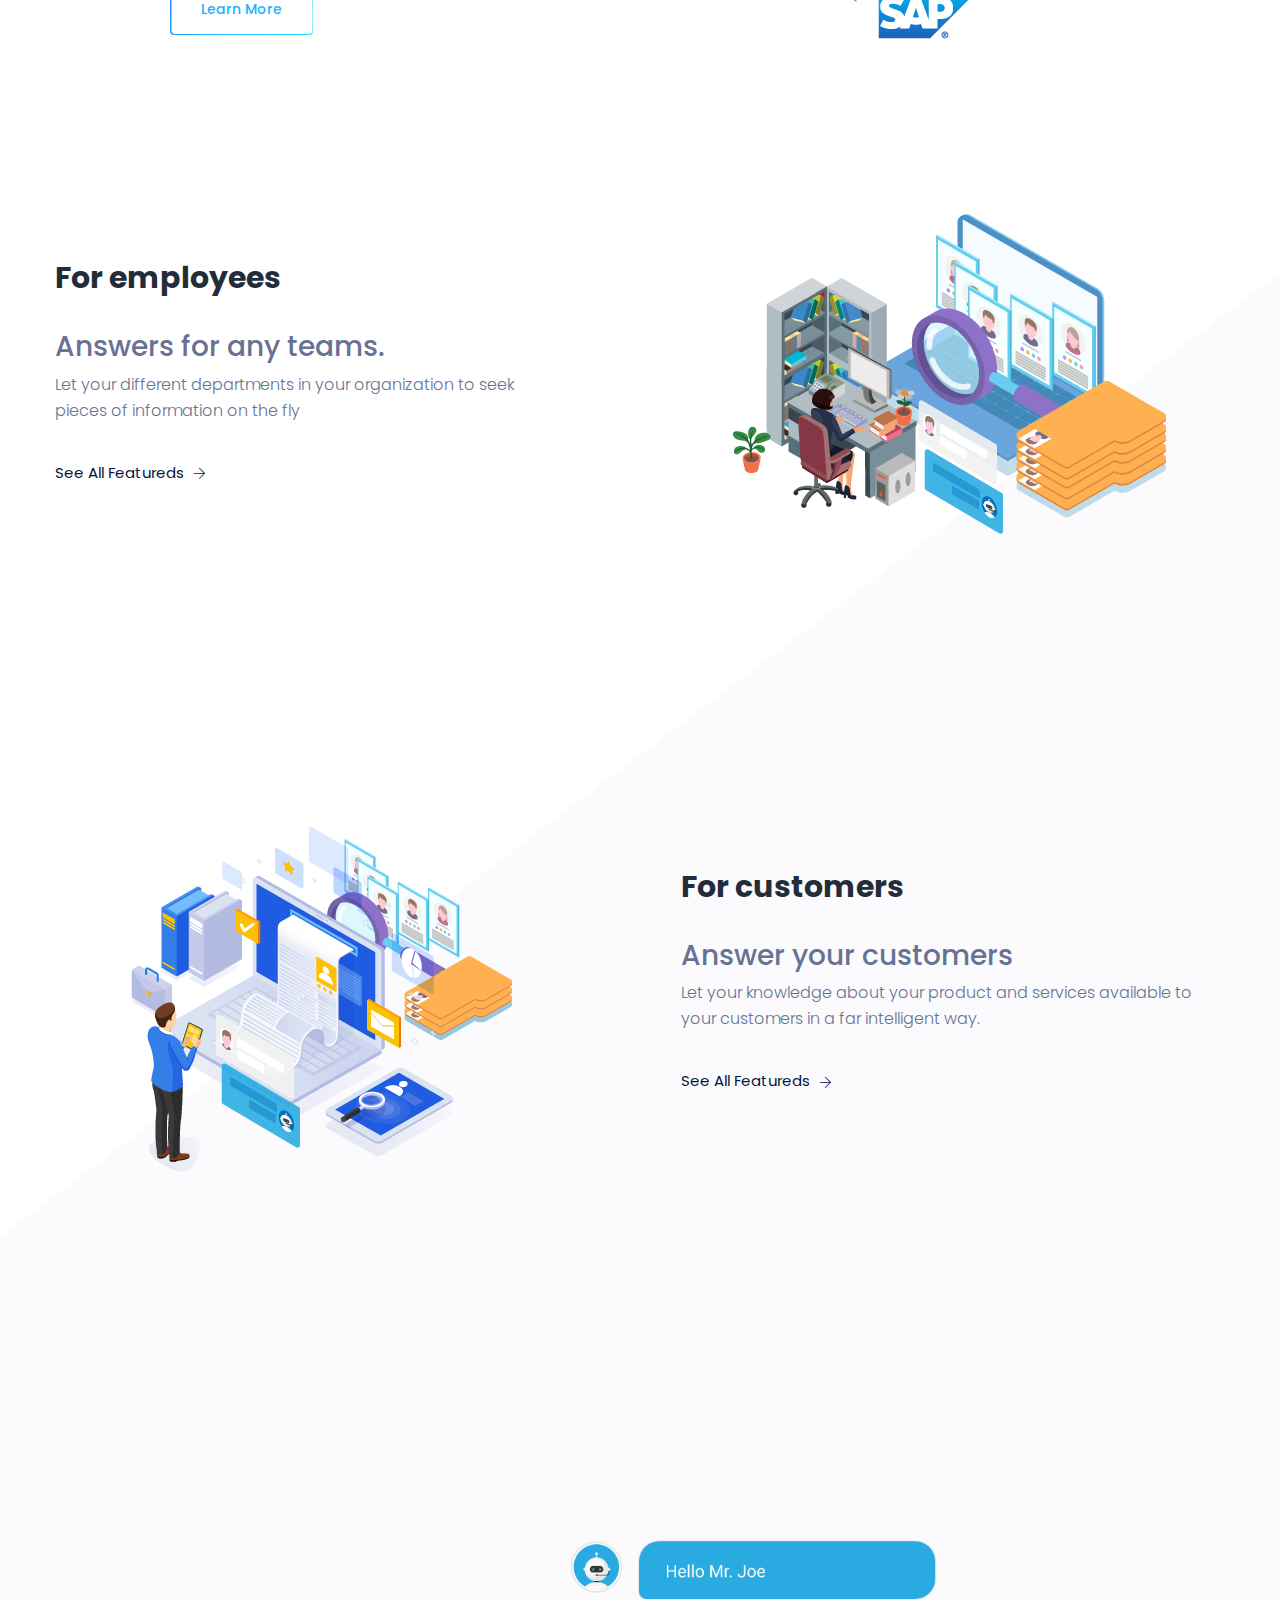
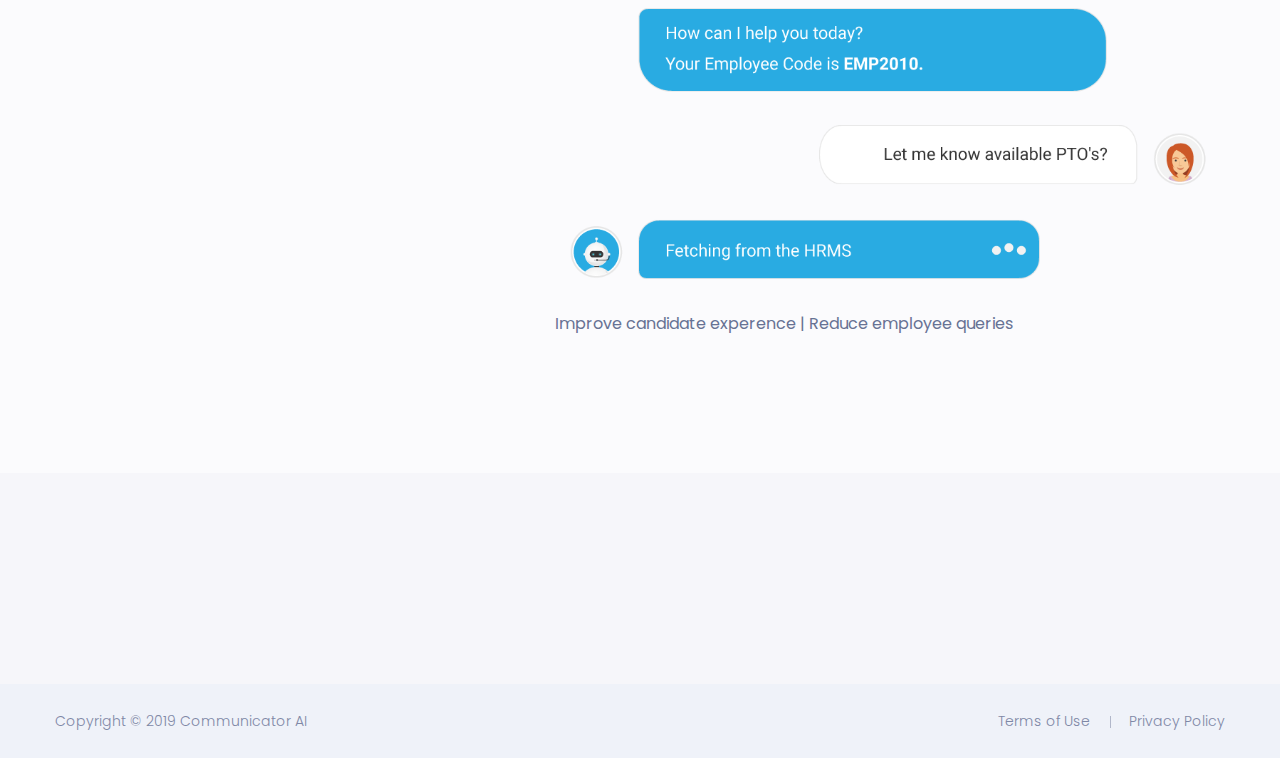
==== commit 4cbf88bb: "Removed content blobs" ====
--- a/index.html
+++ b/index.html
@@ -89,9 +89,9 @@
                         Empower your organization with <span class="f_700">growing information</span>
                       </h2>
                       <!-- !Content -->
-                      <p class="w_color f_size_18 l_height30 mt_30 wow fadeInLeft" data-wow-delay="0.4s">
+                      <!--<p class="w_color f_size_18 l_height30 mt_30 wow fadeInLeft" data-wow-delay="0.4s">
                           Lorem ipsum dolor sit amet, quando graeco ex mel. Epicurei delicatissimi vix ea. Nam aliquid admodum suavitate ut
-                      </p>
+                      </p>-->
                       <div class="action_btn d-flex align-items-center mt_40 wow fadeInLeft" data-wow-delay="0.6s">
                         <a href="#" class="software_banner_btn">Get Demo</a>
                         <a href="!content" class="video_btn popup-youtube">
@@ -296,25 +296,25 @@
           <li class="nav-item wow fadeInUp" data-wow-delay="0.4s" style="visibility: visible; animation-delay: 0.4s; animation-name: fadeInUp;">
             <a class="nav-link active show" id="one-tab" data-toggle="tab" href="#one" role="tab" aria-controls="one" aria-selected="true">
               <h5>Human resource</h5>
-              <p>te qui dicta mandamus reprimique</p>
+              <!--<p>te qui dicta mandamus reprimique</p>-->
             </a>
           </li>
           <li class="nav-item wow fadeInUp" data-wow-delay="0.6s" style="visibility: visible; animation-delay: 0.6s; animation-name: fadeInUp;">
             <a class="nav-link" id="two-tab" data-toggle="tab" href="#two" role="tab" aria-controls="two" aria-selected="false">
               <h5>Legal</h5>
-              <p>te qui dicta mandamus reprimique</p>
+              <!--<p>te qui dicta mandamus reprimique</p>-->
             </a>
           </li>
           <li class="nav-item wow fadeInUp" data-wow-delay="0.8s" style="visibility: visible; animation-delay: 0.8s; animation-name: fadeInUp;">
             <a class="nav-link" id="four-tab" data-toggle="tab" href="#three" role="tab" aria-controls="four" aria-selected="false">
               <h5>Sales & Ops</h5>
-              <p>te qui dicta mandamus reprimique</p>
+              <!--<p>te qui dicta mandamus reprimique</p>-->
             </a>
           </li>
           <li class="nav-item wow fadeInUp" data-wow-delay="0.8s" style="visibility: visible; animation-delay: 0.8s; animation-name: fadeInUp;">
             <a class="nav-link" id="four-tab" data-toggle="tab" href="#four" role="tab" aria-controls="four" aria-selected="false">
               <h5>Supply Chain </h5>
-              <p>te qui dicta mandamus reprimique</p>
+              <!--<p>te qui dicta mandamus reprimique</p>-->
             </a>
           </li>
         </ul>
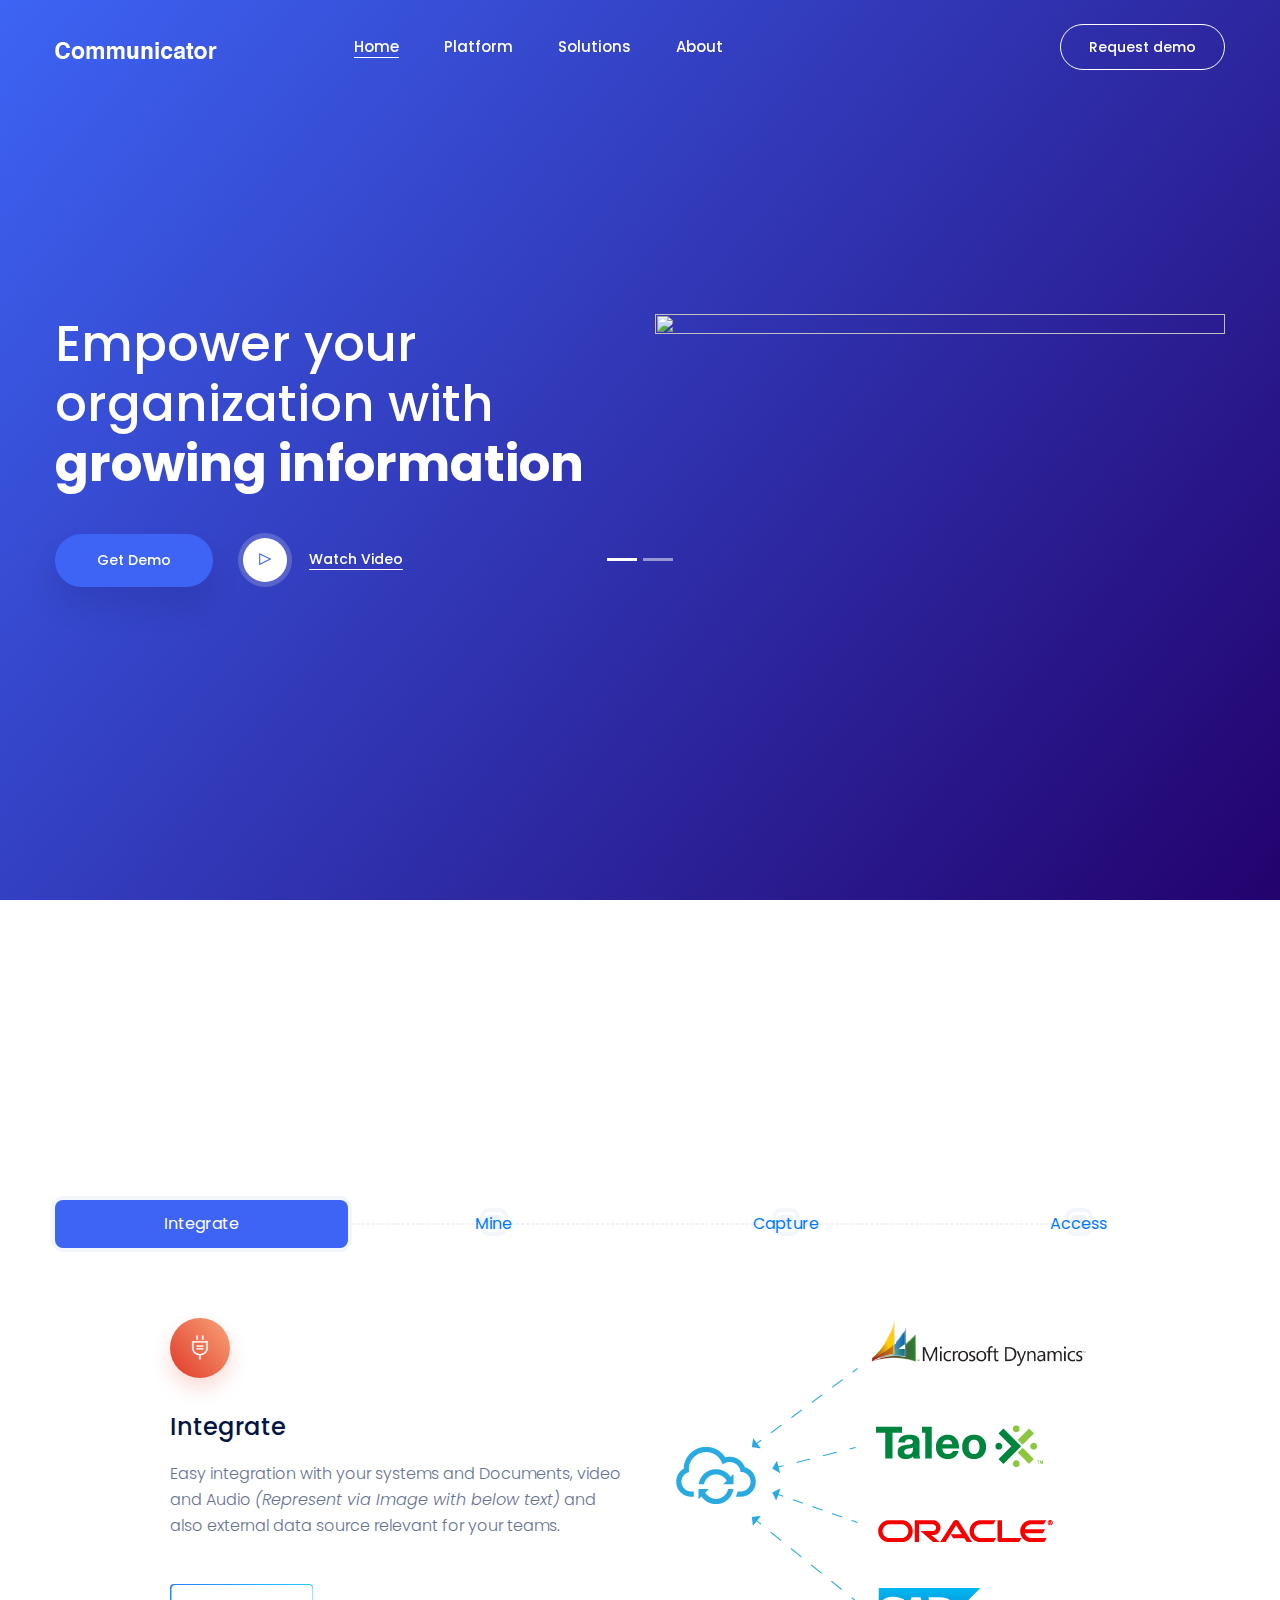
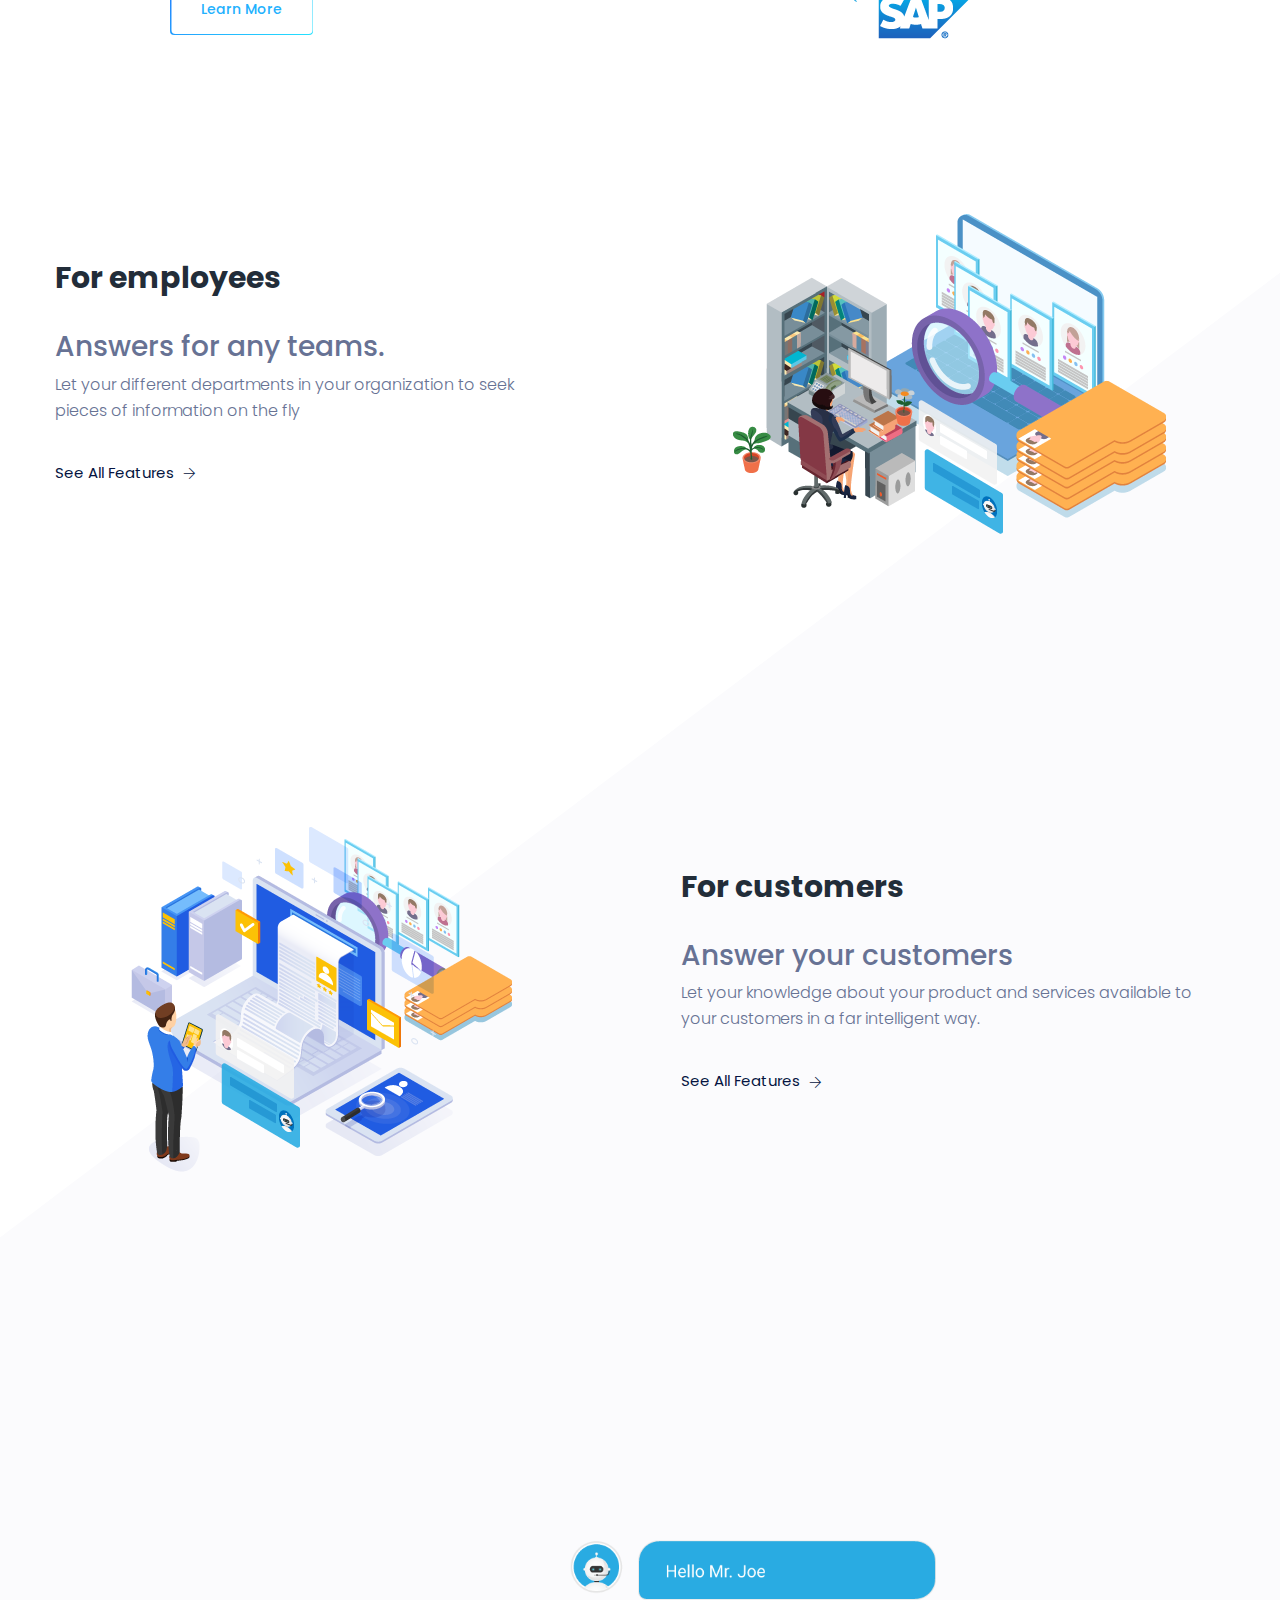
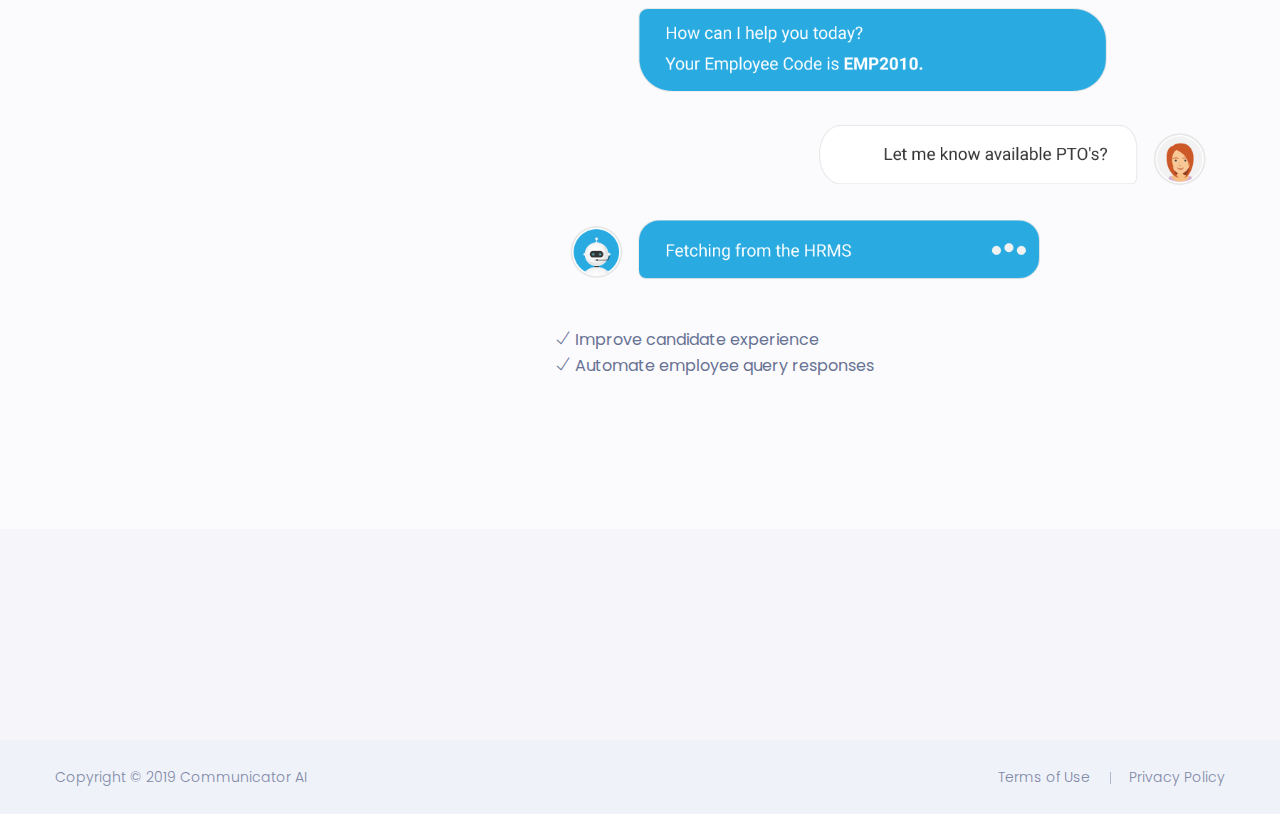
==== commit be68e588: "Added formspree form" ====
--- a/index.html
+++ b/index.html
@@ -26,9 +26,70 @@
             height: 100%;
          }
     </style>
+    <script type="text/javascript">
+    $('#contactModal').on('shown.bs.modal', function () {
+      $('#myInput').trigger('focus')
+    })
+    </script>
 </head>
 
 <body>
+
+
+  <!-- Modal -->
+  <div class="modal fade" id="contactModal" tabindex="-1" role="dialog" aria-labelledby="contactModalLabel" aria-hidden="true">
+    <div class="modal-dialog" role="document">
+      <div class="modal-content">
+        <div class="modal-header">
+          <h5 class="modal-title" id="contactModalLabel">Contact Us</h5>
+          <button type="button" class="close" data-dismiss="modal" aria-label="Close">
+            <span aria-hidden="true">&times;</span>
+          </button>
+        </div>
+        <div class="modal-body">
+
+          <div class="row">
+
+            <div class="col-lg-12">
+                <div class="contact_form">
+                    <form action="https://formspree.io/deepesh@communicator.ai" name="input" class="contact_form_box" method="POST" id="contactForm" novalidate="novalidate">
+                        <div class="row">
+                            <div class="col-lg-12">
+                                <div class="form-group text_box">
+                                     <input type="text" id="name" name="name" placeholder="Your Name">
+                                </div>
+                            </div>
+                            <div class="col-lg-12">
+                                <div class="form-group text_box">
+                                    <input type="text" name="email" id="email" placeholder="Your Email">
+                                </div>
+                            </div>
+                            <!-- <div class="col-lg-12">
+                                <div class="form-group text_box">
+                                    <input type="text" id="subject" name="subject" placeholder="Subject">
+                                </div>
+                            </div> -->
+                            <div class="col-lg-12">
+                                <div class="form-group text_box">
+                                    <textarea name="message" id="message" cols="30" rows="10" placeholder="Message"></textarea>
+                                </div>
+                            </div>
+                        </div>
+			<input type="hidden" name="_subject" value="Lead from communicator.ai" />
+			<input type="hidden" name="_next" value="thanks.html" />
+                        <button type="submit" class="btn_three">Send Message</button>
+                    </form>
+                </div>
+            </div>
+          </div>
+        </div>
+      </div>
+    </div>
+  </div>
+
+
+
+
 <header class="header_area">
   <nav class="navbar navbar-expand-lg menu_one menu_five">
     <div class="container">
@@ -65,7 +126,10 @@
           </li>
         </ul>
       </div>
-      <a class="btn_get btn_get_radious hidden-sm hidden-xs" href="#get-app">Request demo</a>
+
+      <!-- Button trigger modal -->
+      <a class="btn_get btn_get_radious hidden-sm hidden-xs"
+	 href="#get-app" data-toggle="modal" data-target="#contactModal">Request demo</a>
     </div>
   </nav>
 </header>
@@ -260,7 +324,7 @@
                         <h2 class="f_p f_size_30 f_700 t_color3 l_height45 pr_70 mb-30">For employees </h2>
                         <h3>Answers for any teams.</h3>
                         <p class="f_300">Let your different departments in your organization to seek pieces of information on the fly</p>
-                        <a href="#" class="learn_btn_two">See All Featureds <i class="ti-arrow-right"></i></a>
+                        <a href="platform.html" class="learn_btn_two">See All Features <i class="ti-arrow-right"></i></a>
                     </div>
                 </div>
             </div>
@@ -275,7 +339,7 @@
                         <h2 class="f_p f_size_30 f_700 t_color3 l_height45 mb-30">For customers </h2>
                         <h3>Answer your customers </h3>
                         <p class="f_300">Let your knowledge about your product and services available to your customers in a far intelligent way. </p>
-                        <a href="#" class="learn_btn_two">See All Featureds <i class="ti-arrow-right"></i></a>
+                        <a href="platform.html" class="learn_btn_two">See All Features <i class="ti-arrow-right"></i></a>
                     </div>
                 </div>
             </div>
@@ -324,25 +388,43 @@
           <div class="tab-pane fade active show" id="one" role="tabpanel" aria-labelledby="one-tab">
             <div class="tab_img">
               <img class="img-fluid" src="img/graphics/hr-chat-001.png" alt="">
-              <p style="padding-top:10px">Improve candidate experence  | Reduce employee queries </p>
+              <p style="padding-top:10px">
+		<ul class="list-unstyled mb-30 pl-0 pr_20">
+                  <li><i class="ti-check"></i> Improve candidate experience</li>
+                  <li><i class="ti-check"></i> Automate employee query responses</li>
+                </ul>
+	      </p>
             </div>
           </div>
           <div class="tab-pane fade" id="two" role="tabpanel" aria-labelledby="two-tab">
             <div class="tab_img">
               <img class="img-fluid" src="img/graphics/legal-chat-001.png" alt="">
-              <p style="padding-top:10px">Manage litigations| Know the case status on the fly </p>
+              <p style="padding-top:10px">
+		<ul class="list-unstyled mb-30 pl-0 pr_20">
+		  <li><i class="ti-check"></i> Manage litigations</li>
+		  <li><i class="ti-check"></i>  Know the case status on the fly</li></ul>
+	      </p>
             </div>
           </div>
           <div class="tab-pane fade" id="three" role="tabpanel" aria-labelledby="three-tab">
             <div class="tab_img">
               <img class="img-fluid" src="img/graphics/sales-chat-001.png" alt="">
-              <p style="padding-top:10px">Automate Sales Process | Know the deal status on the fly | Democratize sales Analytics </p>
+              <p style="padding-top:10px">
+		<ul class="list-unstyled mb-30 pl-0 pr_20">
+		  <li><i class="ti-check"></i>Automate Sales Process</li>
+		  <li><i class="ti-check"></i> Know the deal status on the fly</li>
+		  <li><i class="ti-check"></i> Democratize sales Analytics</li>
+	      </ul></p>
             </div>
           </div>
           <div class="tab-pane fade" id="four" role="tabpanel" aria-labelledby="four-tab">
             <div class="tab_img">
               <img class="img-fluid" src="img/graphics/supplychain-chat-001.png" alt="">
-              <p style="padding-top:10px">Automate Procurement process | Inventory Visibility and Order Tracking | Warranty Claims and RMA </p>
+              <p style="padding-top:10px">
+		<ul class="list-unstyled mb-30 pl-0 pr_20">
+		  <li><i class="ti-check"></i> Automate Procurement process</li>
+		  <li><i class="ti-check"></i> Inventory Visibility and Order Tracking</li>
+		  <li><i class="ti-check"></i> Warranty Claims and RMA</li></ul> </p>
             </div>
           </div>
         </div>
@@ -393,7 +475,7 @@
                 <div class="col-lg-12 align-items-center">
                     <div class="action_content text-center">
                         <h2 class="f_600 f_size_30 l_height45 t_color3 mb-0 wow fadeInLeft" data-wow-delay="0.3s">Say hello to Communicator</h2>
-                        <a href="#" class="btn_three btn_hover wow fadeInLeft" data-wow-delay="0.5s">Contact Us</a>
+                        <a href="#get-app" data-toggle="modal" data-target="#contactModal" class="btn_three btn_hover wow fadeInLeft" data-wow-delay="0.5s">Contact Us</a>
                     </div>
                 </div>
                 <!-- <div class="col-lg-4">
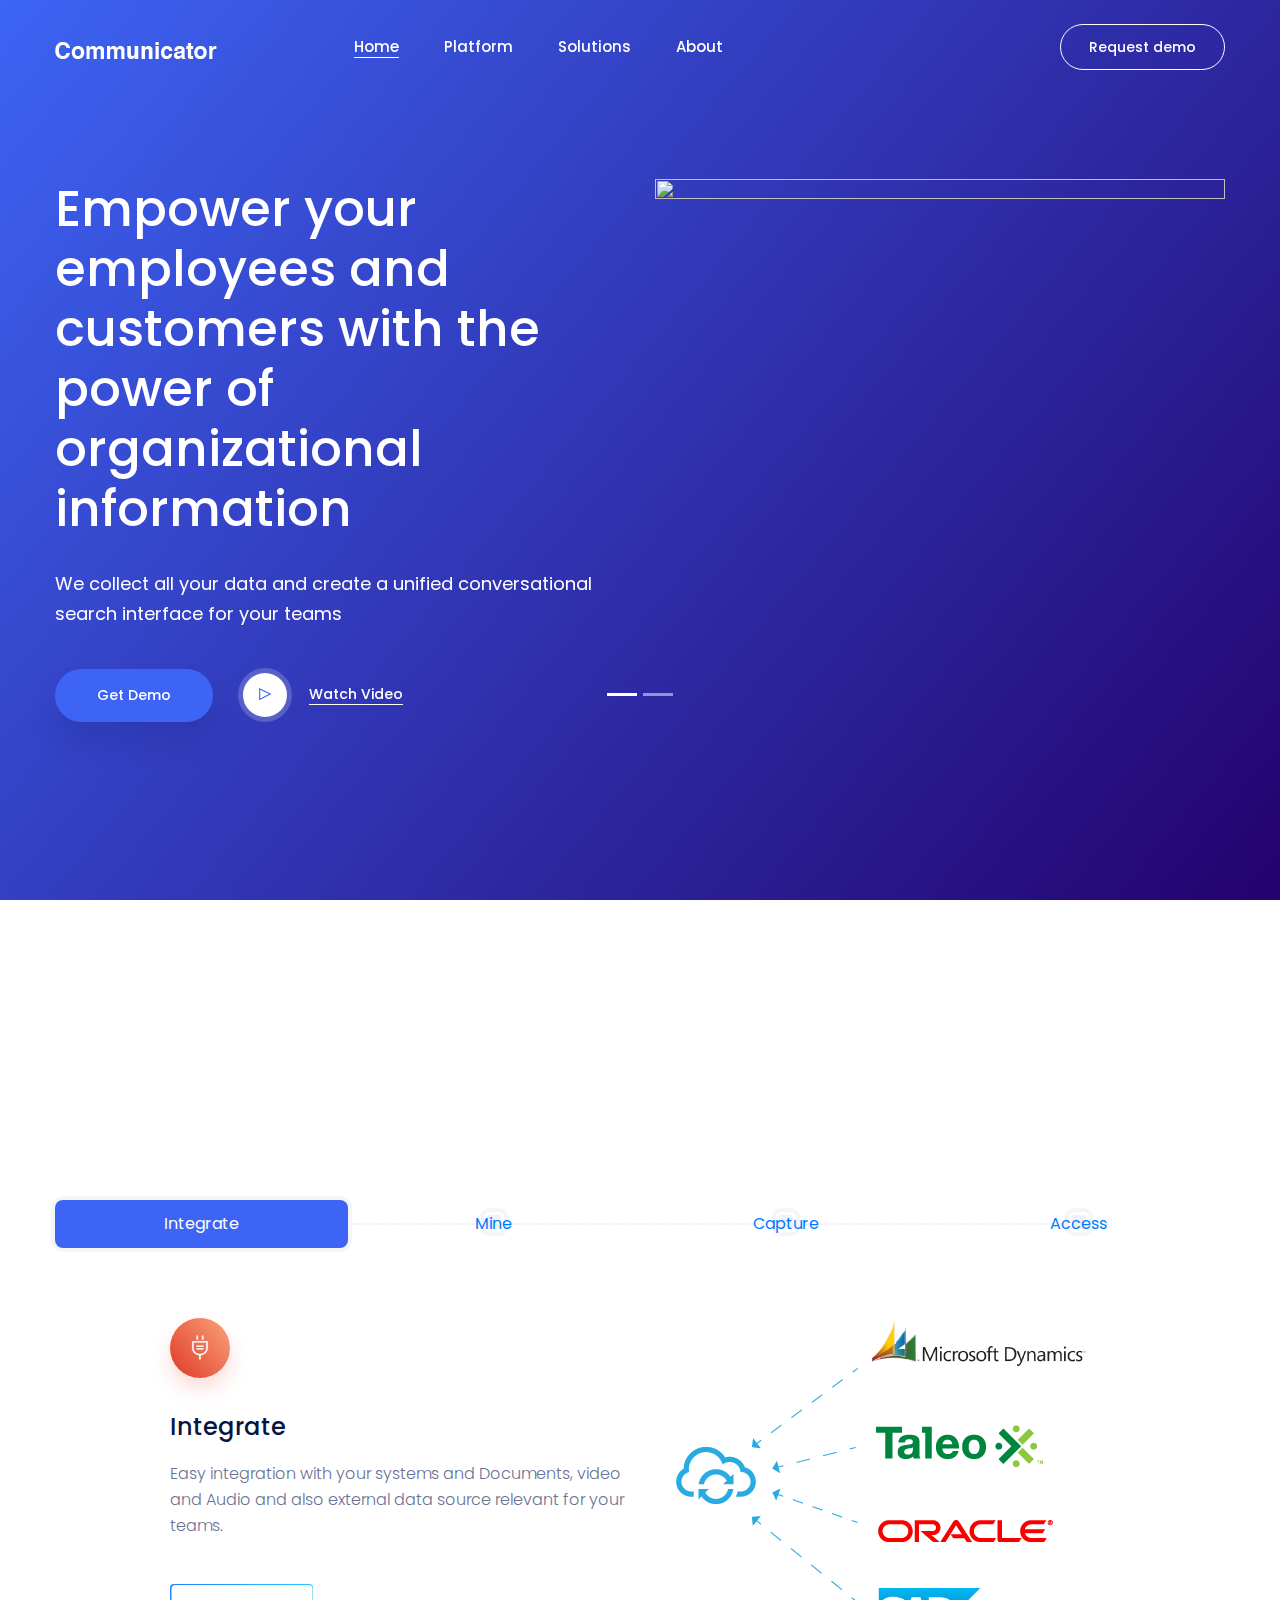
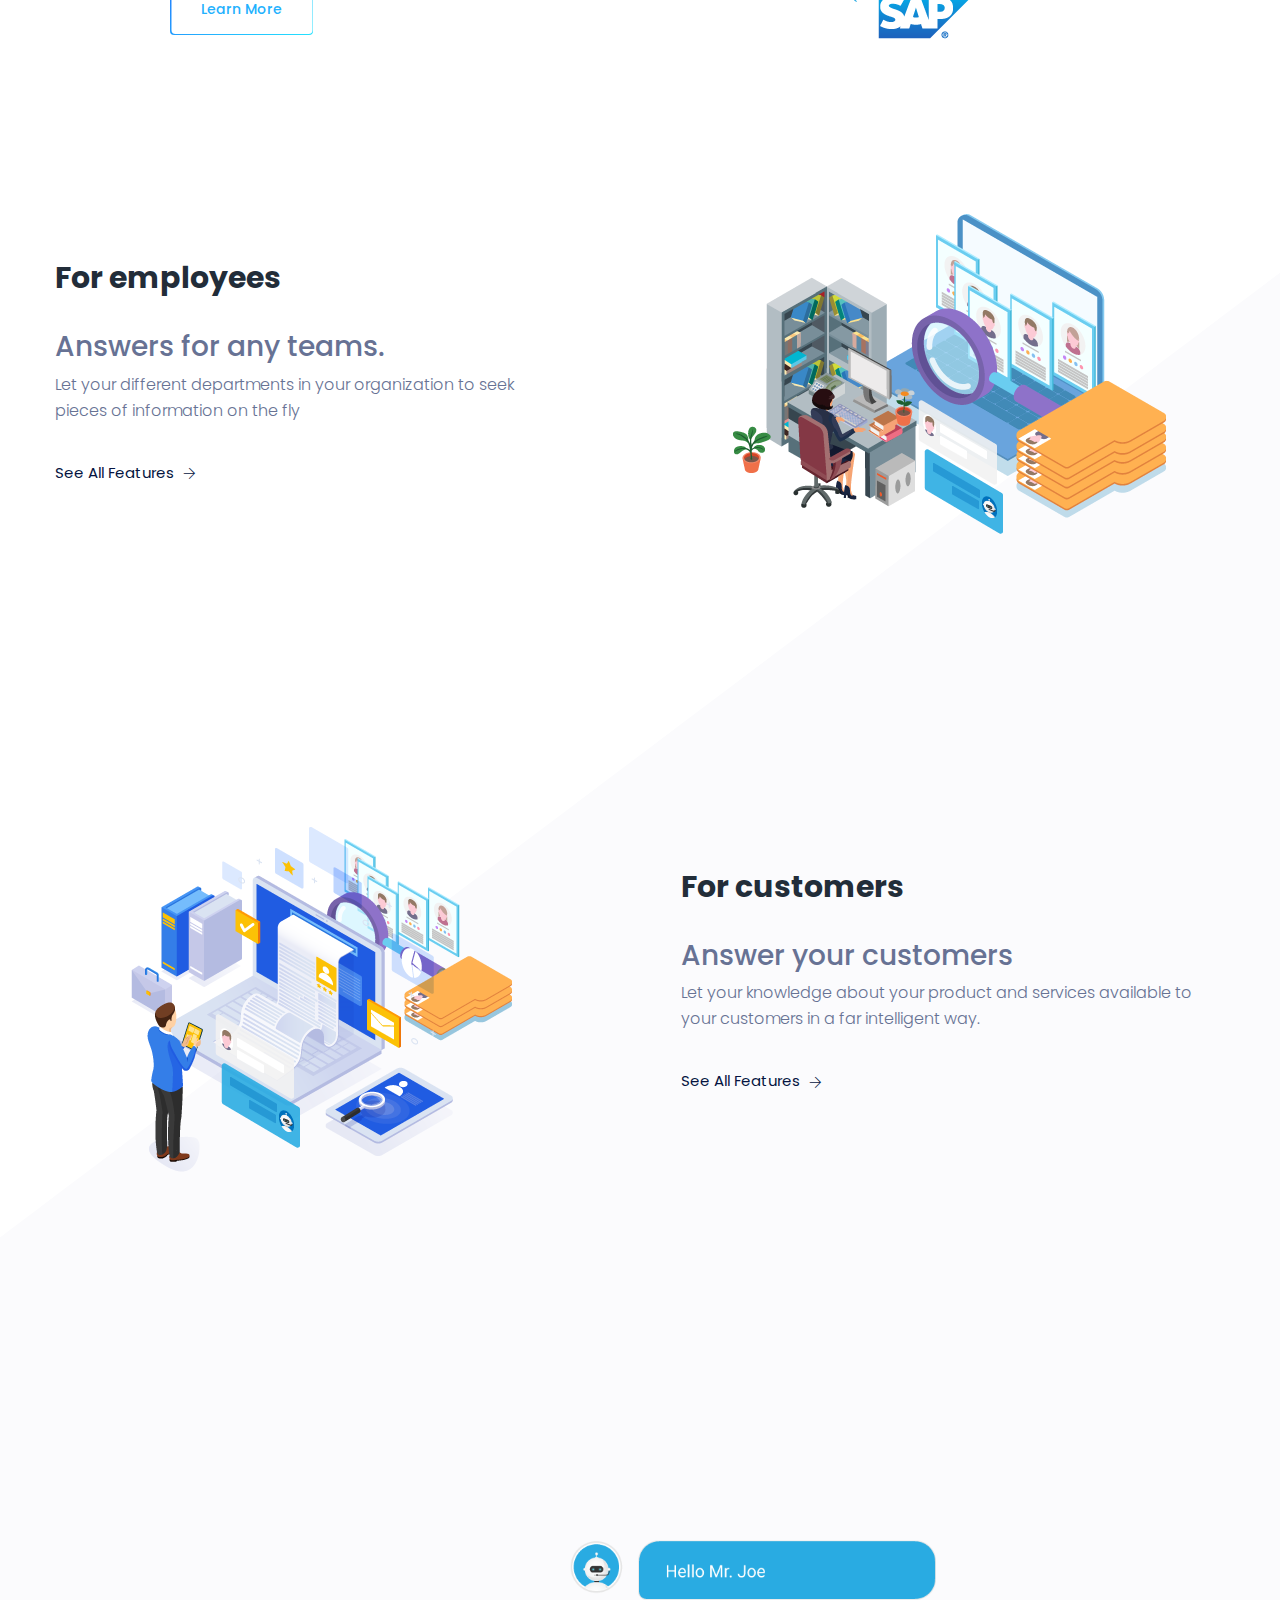
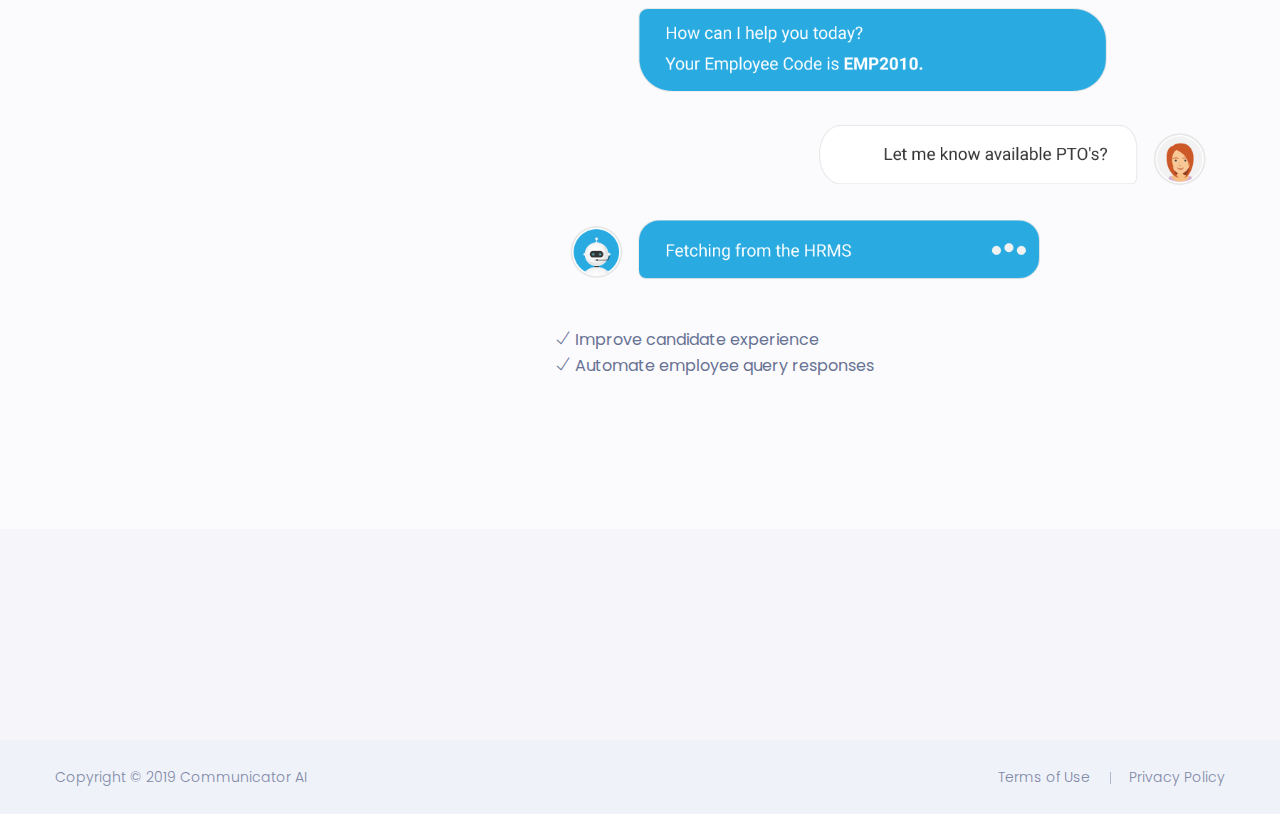
==== commit 2995f17b: "index page content cleaned" ====
--- a/index.html
+++ b/index.html
@@ -1,3 +1,7 @@
+
+
+
+
 <!doctype html>
 <html lang="en">
 
@@ -26,11 +30,6 @@
             height: 100%;
          }
     </style>
-    <script type="text/javascript">
-    $('#contactModal').on('shown.bs.modal', function () {
-      $('#myInput').trigger('focus')
-    })
-    </script>
 </head>
 
 <body>
@@ -52,7 +51,7 @@
 
             <div class="col-lg-12">
                 <div class="contact_form">
-                    <form action="https://formspree.io/deepesh@communicator.ai" name="input" class="contact_form_box" method="POST" id="contactForm" novalidate="novalidate">
+                    <form action="https://formspree.io/deepesh@communicator.ai" name="input" class="contact_form_box" method="POST" id="contactForm" >
                         <div class="row">
                             <div class="col-lg-12">
                                 <div class="form-group text_box">
@@ -71,7 +70,7 @@
                             </div> -->
                             <div class="col-lg-12">
                                 <div class="form-group text_box">
-                                    <textarea name="message" id="message" cols="30" rows="10" placeholder="Message"></textarea>
+                                    <textarea name="message" id="message" cols="30" rows="10" placeholder="How may we help you?"></textarea>
                                 </div>
                             </div>
                         </div>
@@ -149,15 +148,17 @@
                 <div class="row">
                   <div class="col-lg-6 d-flex align-items-center">
                     <div class="software_banner_content">
-                      <h2 class="f_500 f_size_50 w_color wow fadeInLeft" data-wow-delay="0.2s">
-                        Empower your organization with <span class="f_700">growing information</span>
-                      </h2>
+                      <h3 class="f_500 f_size_50 w_color wow fadeInLeft" data-wow-delay="0.2s">
+			Empower your employees and customers with the power of organizational information
+                      </h3>
                       <!-- !Content -->
-                      <!--<p class="w_color f_size_18 l_height30 mt_30 wow fadeInLeft" data-wow-delay="0.4s">
-                          Lorem ipsum dolor sit amet, quando graeco ex mel. Epicurei delicatissimi vix ea. Nam aliquid admodum suavitate ut
-                      </p>-->
+                      <p class="w_color f_size_18 l_height30 mt_30 wow fadeInLeft" data-wow-delay="0.4s">
+			We collect all your data and create a unified conversational search interface for your teams
+                      </p>
                       <div class="action_btn d-flex align-items-center mt_40 wow fadeInLeft" data-wow-delay="0.6s">
-                        <a href="#" class="software_banner_btn">Get Demo</a>
+
+                          <a href="#get-app" data-toggle="modal" data-target="#contactModal" class="software_banner_btn">Get Demo</a>
+
                         <a href="!content" class="video_btn popup-youtube">
                           <div class="icon"><i class="ti-control-play"></i></div>
                           <span>Watch Video</span>
@@ -176,12 +177,15 @@
                 <div class="row">
                   <div class="col-lg-6 d-flex align-items-center">
                     <div class="software_banner_content">
-                      <h2 class="f_500 f_size_50 w_color wow fadeInLeft" data-wow-delay="0.2s">
-                        Next generation Intelligent <span class="f_700">information discovery platform</span>
-                      </h2>
-
+                      <h3 class="f_500 f_size_50 w_color wow fadeInLeft" data-wow-delay="0.2s">
+			Next generation Intelligent information discovery platform
+<!--                        Next generation Intelligent <span class="f_700">information discovery platform</span>-->
+                      </h3>
+		      <p class="w_color f_size_18 l_height30 mt_30 wow fadeInLeft" data-wow-delay="0.4s">
+			A Hybrid SaaS platform built to handle enterprise information discovery – integrate with all data sources, relevancy ML models, conversational interfaces and security
+			</p>
                       <div class="action_btn d-flex align-items-center mt_40 wow fadeInLeft" data-wow-delay="0.6s">
-                        <a href="#" class="software_banner_btn">Get Demo</a>
+                        <a href="#get-app" data-toggle="modal" data-target="#contactModal" class="software_banner_btn">Get Demo</a>
                         <a href="!content" class="video_btn popup-youtube">
                           <div class="icon"><i class="ti-control-play"></i></div>
                           <span>Watch Video</span>
@@ -199,8 +203,8 @@
           </div>
 
           <!-- Left and right controls -->
-          <a class="carousel-control-prev" href="#carousel-main" data-slide="prev"></a>
-          <a class="carousel-control-next" href="#carousel-main" data-slide="next"></a>
+<!--          <a class="carousel-control-prev" href="#carousel-main" data-slide="prev"></a>
+          <a class="carousel-control-next" href="#carousel-main" data-slide="next"></a>-->
         </div>
     </div>
 </section>
@@ -247,9 +251,9 @@
               <div class="icon icon_two"><i class="ti-plug"></i></div>
               <h4 class="f_500 f_p t_color">Integrate</h4>
               <p class="f_p f_300">
-                  Easy integration with your systems and Documents, video and Audio <i>(Represent via Image with below text)</i> and also external data source relevant for your teams.
+                Easy integration with your systems and Documents, video and Audio and also external data source relevant for your teams.
               </p>
-              <a href="#" class="gr_btn"><span class="text">Learn More</span></a>
+              <a href="platform.html" class="gr_btn"><span class="text">Learn More</span></a>
             </div>
           </div>
         </div>
@@ -266,7 +270,7 @@
               <div class="icon icon_two"><i class="ti-zip"></i></div>
               <h4 class="f_500 f_p t_color">Mining</h4>
               <p class="f_p f_300">Our search crawlers mine your systems, deep within your documents, audio and video files for the information</p>
-              <a href="#" class="gr_btn"><span class="text">Learn More</span></a>
+              <a href="platform.html" class="gr_btn"><span class="text">Learn More</span></a>
             </div>
           </div>
         </div>
@@ -283,7 +287,7 @@
               <div class="icon icon_two"><i class="ti-server"></i></div>
               <h4 class="f_500 f_p t_color">Knowledge Graph</h4>
               <p class="f_p f_300">Automatically creates a knowledge graph of your organization with details about your knowledge sources.</p>
-              <a href="#" class="gr_btn"><span class="text">Learn More</span></a>
+              <a href="platform.html" class="gr_btn"><span class="text">Learn More</span></a>
             </div>
           </div>
         </div>
@@ -300,7 +304,7 @@
               <div class="icon icon_two"><i class="ti-comments"></i></div>
               <h4 class="f_500 f_p t_color">Search</h4>
               <p class="f_p f_300">Easily find your answers via conversational search agents</p>
-              <a href="#" class="gr_btn"><span class="text">Learn More</span></a>
+              <a href="platform.html" class="gr_btn"><span class="text">Learn More</span></a>
             </div>
           </div>
         </div>
@@ -324,7 +328,7 @@
                         <h2 class="f_p f_size_30 f_700 t_color3 l_height45 pr_70 mb-30">For employees </h2>
                         <h3>Answers for any teams.</h3>
                         <p class="f_300">Let your different departments in your organization to seek pieces of information on the fly</p>
-                        <a href="platform.html" class="learn_btn_two">See All Features <i class="ti-arrow-right"></i></a>
+                        <a href="solutions.html" class="learn_btn_two">See All Features <i class="ti-arrow-right"></i></a>
                     </div>
                 </div>
             </div>
@@ -339,7 +343,7 @@
                         <h2 class="f_p f_size_30 f_700 t_color3 l_height45 mb-30">For customers </h2>
                         <h3>Answer your customers </h3>
                         <p class="f_300">Let your knowledge about your product and services available to your customers in a far intelligent way. </p>
-                        <a href="platform.html" class="learn_btn_two">See All Features <i class="ti-arrow-right"></i></a>
+                        <a href="solutions.html" class="learn_btn_two">See All Features <i class="ti-arrow-right"></i></a>
                     </div>
                 </div>
             </div>
@@ -521,6 +525,8 @@
     <script src="vendors/magnify-pop/jquery.magnific-popup.min.js"></script>
     <script src="js/plugins.js"></script>
     <script src="js/main.js"></script>
+    <script src="js/form.js"></script>
+
 </body>
 
 </html>
